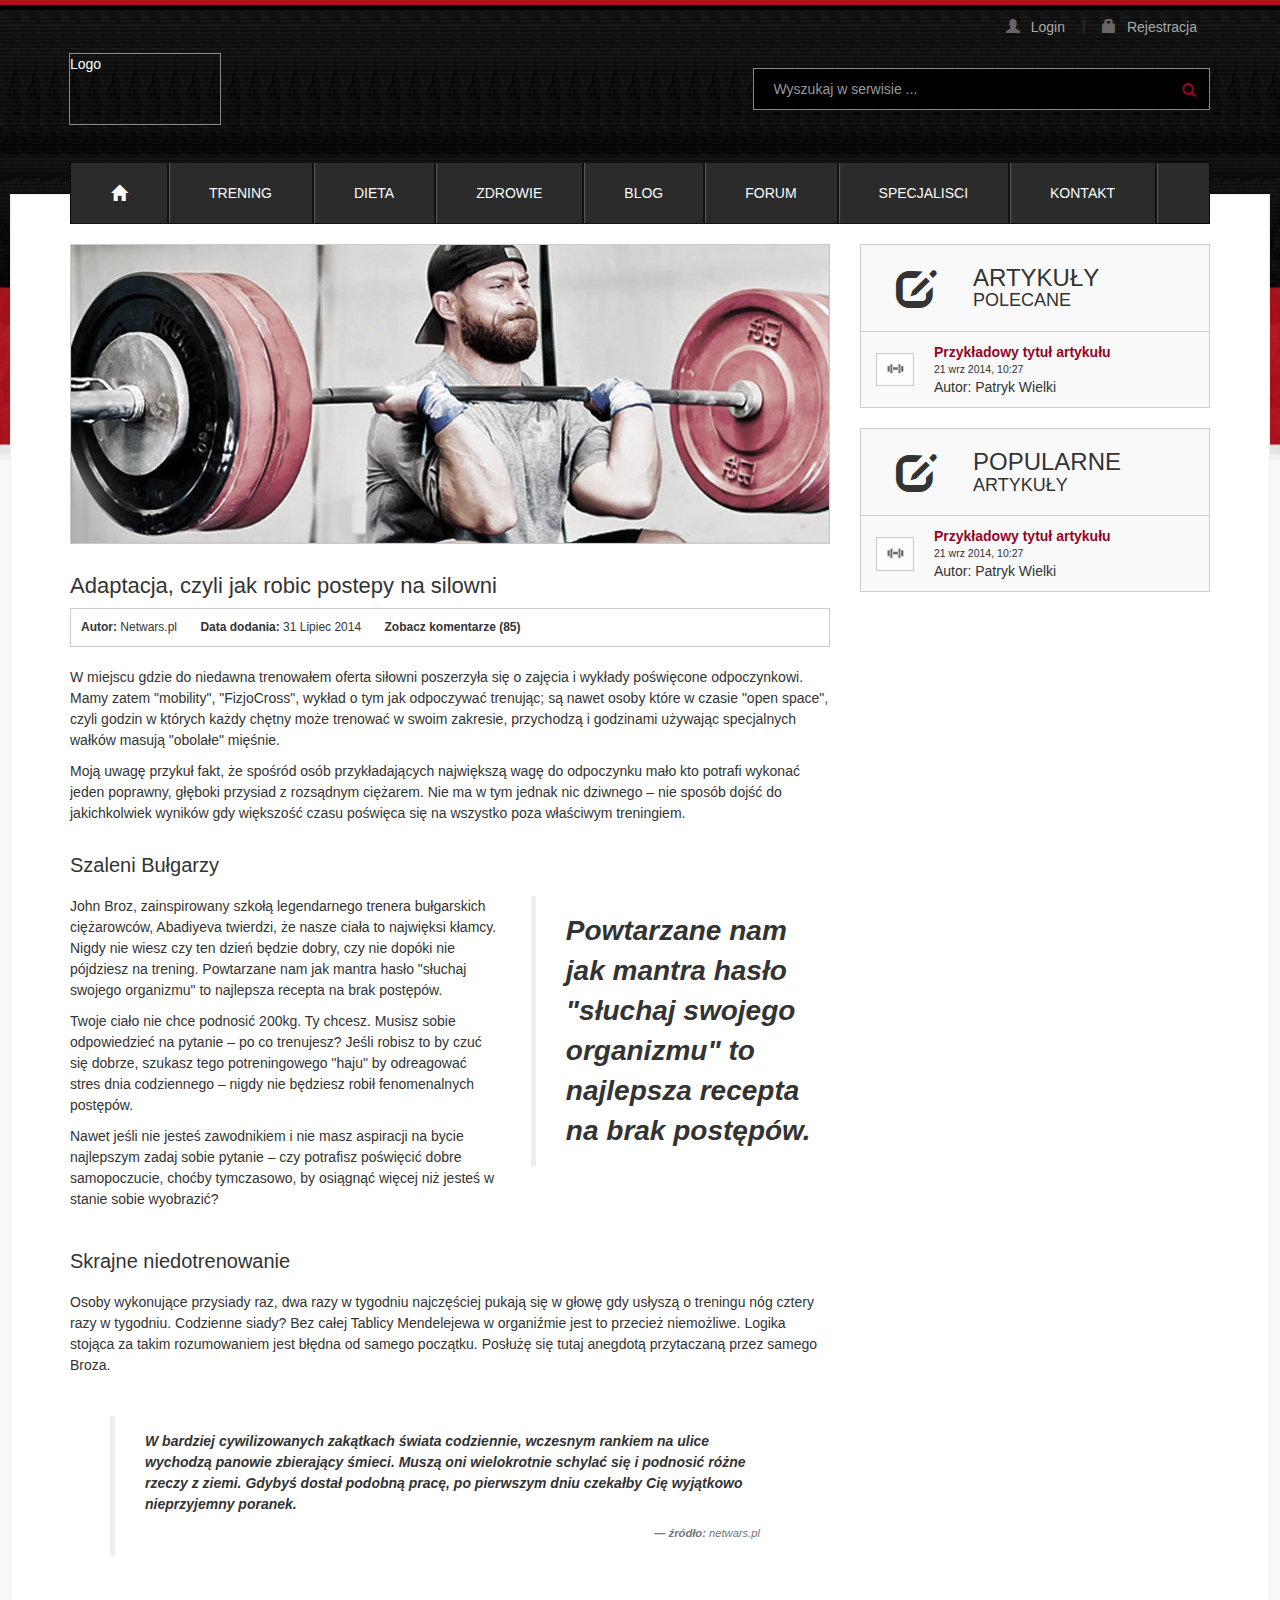
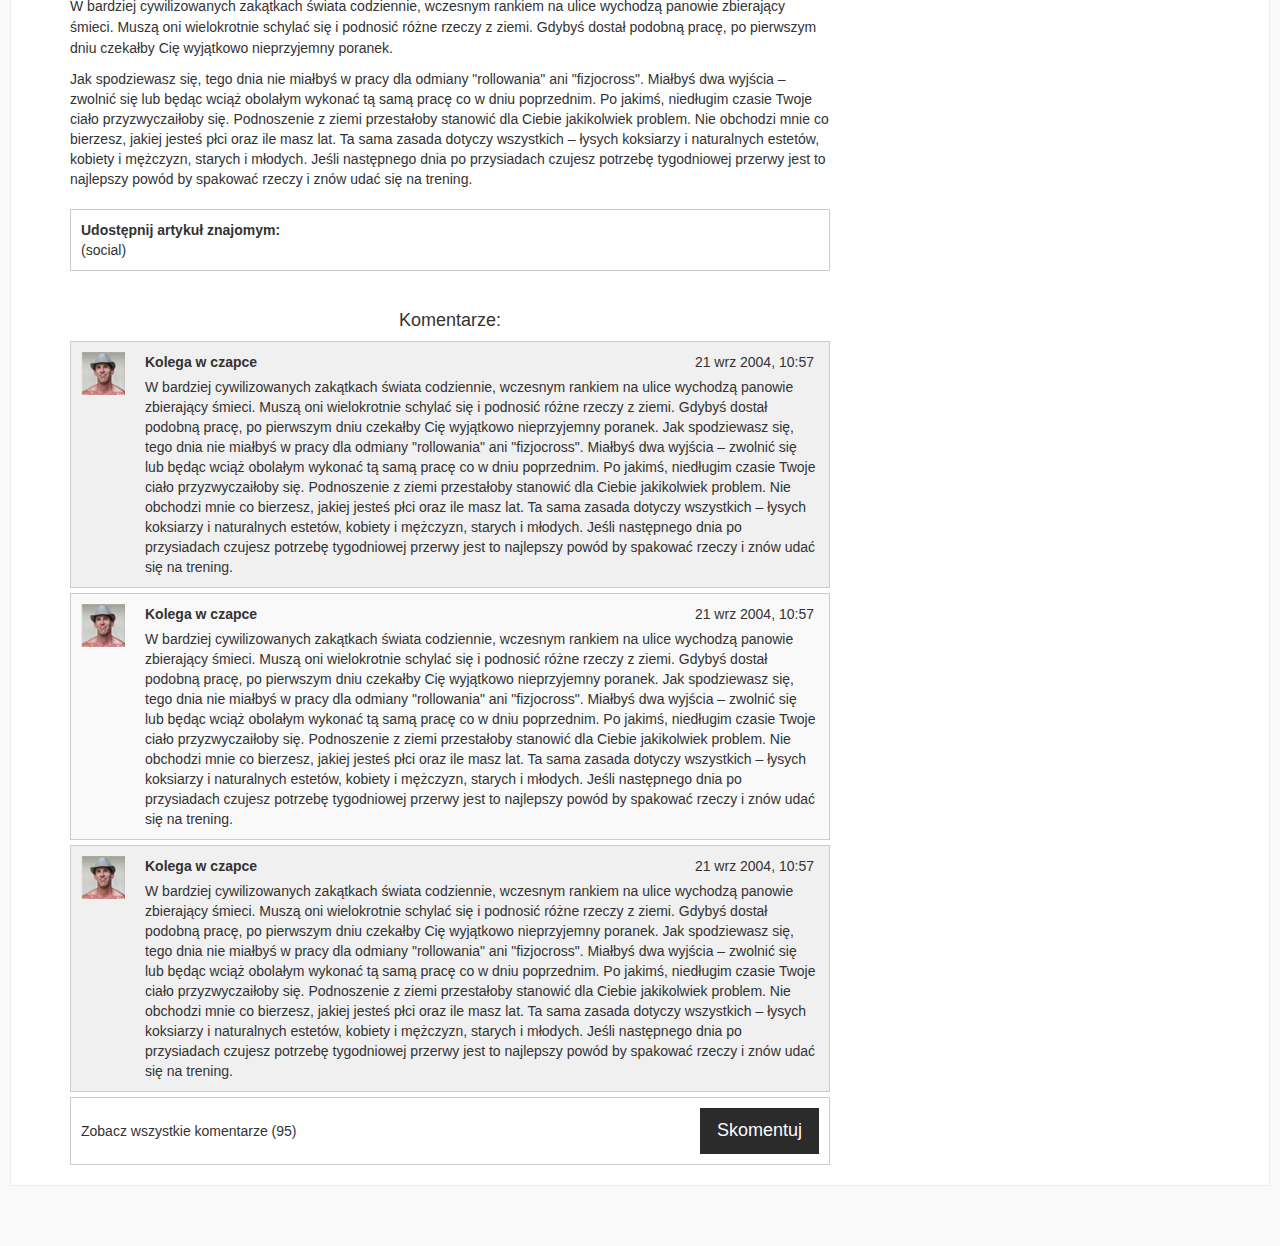
==== index.html @ 33287e66 "oops" ====
<html>
<head>
  <meta http-equiv="Content-Type" content="text/html; charset=utf-8" />
  <link href="Content/css/koxteam.css" media="all" rel="stylesheet" type="text/css" />
  <script src="Scripts/jquery-2.1.3.js" type="text/javascript"></script>
  <script src="Scripts/bootstrap.js" type="text/javascript"></script>
</head>

<body id="kt-body" style="background-image: url('Content/images/bg.png');">
  
  <div class="container">
    <div class="row">
      <div id="kt-login-panel">
        <a href="#" class="btn">
          <span class="glyphicon glyphicon-user"></span> 
          Login
        </a> | 
        <a href="#" class="btn">
          <span class="glyphicon glyphicon-lock"></span> 
          Rejestracja
        </a>
      </div>
    </div>
    
    <div id="kt-logo-search" class="row">
      <div id="kt-col-logo">
        <div style="width: 150px; height: 70px; outline: 1px solid #888; color: white">
          Logo
        </div>
      </div><!-- 
      --><div id="kt-col-search-bar">
        <form class="form-horizontal" >
          <div class="form-group">
            <div class="input-group">
              <input type="text" class="form-control" placeholder="Wyszukaj w serwisie ...">
              <span class="input-group-btn">
                <button class="btn" type="button">
                  <span class="glyphicon glyphicon-search">
                </button>
              </span>
            </div>
          </div>
        </form>
      </div>
    </div>
  </div>
  
  <div id="kt-white-sheet">
    <div class="container">
      <nav id="kt-navbar" class="navbar navbar-inverse">
        <!-- Brand and toggle get grouped for better mobile display -->
        <!-- <div class="navbar-header">
          <button type="button" class="navbar-toggle collapsed" data-toggle="collapse" data-target="#bs-example-navbar-collapse-1">
            <span class="sr-only">Toggle navigation</span>
            <span class="icon-bar"></span>
            <span class="icon-bar"></span>
            <span class="icon-bar"></span>
          </button>
        </div> -->
        
        <!-- Collect the nav links, forms, and other content for toggling -->
        <div class="collapse navbar-collapse">
          <ul class="nav navbar-nav">
            <li><a href="#"><span class="glyphicon glyphicon-home"></span></a></li>
            <li><a href="#">TRENING<span class="sr-only">(current)</span></a></li>
            <li><a href="#">DIETA</a></li>
            <li><a href="#">ZDROWIE</a></li>
            <li><a href="#">BLOG</a></li>
            <li><a href="#">FORUM</a></li>
            <li><a href="#">SPECJALISCI</a></li>
            <li><a href="#">KONTAKT</a></li>
          </ul>
        </div><!-- /.navbar-collapse -->
      </nav>
      
      <div id="kt-left-panel">
        <div class="row">
          <div class="kt-article">
            <img src="Content/images/kolo-ze-sztanga.png" class="kt-article-big-image">
            
            <h1>Adaptacja, czyli jak robic postepy na silowni</h1>
            <div class="kt-box">
              <ul class="kt-article-info">
                <li><b>Autor:</b> Netwars.pl</li>
                <li><b>Data dodania:</b> 31 Lipiec 2014</li>
                <li><b>Zobacz komentarze (85)</b></li>
              </ul>
            </div>
            <p>
              W miejscu gdzie do niedawna trenowałem oferta siłowni poszerzyła się o zajęcia i wykłady poświęcone odpoczynkowi. Mamy zatem "mobility", "FizjoCross", wykład o tym jak odpoczywać trenując; są nawet osoby które w czasie "open space", czyli godzin w których każdy chętny może trenować w swoim zakresie, przychodzą i godzinami używając specjalnych wałków masują "obolałe" mięśnie.
            </p>
            <p>
              Moją uwagę przykuł fakt, że spośród osób przykładających największą wagę do odpoczynku mało kto potrafi wykonać jeden poprawny, głęboki przysiad z rozsądnym ciężarem. Nie ma w tym jednak nic dziwnego – nie sposób dojść do jakichkolwiek wyników gdy większość czasu poświęca się na wszystko poza właściwym treningiem. 
            </p>
            
            <h2>Szaleni Bułgarzy</h2>
            <div class="row">
              <div class="col-md-7">
              <p>
                John Broz, zainspirowany szkołą legendarnego trenera bułgarskich ciężarowców, Abadiyeva twierdzi, że nasze ciała to najwięksi kłamcy. Nigdy nie wiesz czy ten dzień będzie dobry, czy nie dopóki nie pójdziesz na trening. Powtarzane nam jak mantra hasło "słuchaj swojego organizmu" to najlepsza recepta na brak postępów. 
              </p>
              <p>
                Twoje ciało nie chce podnosić 200kg. Ty chcesz. Musisz sobie odpowiedzieć na pytanie – po co trenujesz? Jeśli robisz to by czuć się dobrze, szukasz tego potreningowego "haju" by odreagować stres dnia codziennego – nigdy nie będziesz robił fenomenalnych postępów.
              </p>
              <p>
                Nawet jeśli nie jesteś zawodnikiem i nie masz aspiracji na bycie najlepszym zadaj sobie pytanie – czy potrafisz poświęcić dobre samopoczucie, choćby tymczasowo, by osiągnąć więcej niż jesteś w stanie sobie wyobrazić?
              </p>
              </div>
              <div class="kt-col-blockquote col-md-5">
                <blockquote class="blockquote">
                  Powtarzane nam jak mantra hasło "słuchaj swojego organizmu" to najlepsza recepta na brak postępów. 
                </blockquote>
              </div>
            </div>
            
            <h2>Skrajne niedotrenowanie</h2>
            <p>
              Osoby wykonujące przysiady raz, dwa razy w tygodniu najczęściej pukają się w głowę gdy usłyszą o treningu nóg cztery razy w tygodniu. Codzienne siady? Bez całej Tablicy Mendelejewa w organiźmie jest to przecież niemożliwe. Logika stojąca za takim rozumowaniem jest błędna od samego początku. Posłużę się tutaj anegdotą przytaczaną przez samego Broza.
            </p>
            <blockquote class="blockquote">
              <p>W bardziej cywilizowanych zakątkach świata codziennie, wczesnym rankiem na ulice wychodzą panowie zbierający śmieci. Muszą oni wielokrotnie schylać się i podnosić różne rzeczy z ziemi. Gdybyś dostał podobną pracę, po pierwszym dniu czekałby Cię wyjątkowo nieprzyjemny poranek.</p>
              <footer>źródło: <cite title="netwars.pl">netwars.pl</cite></footer>
            </blockquote>
            <p>
              W bardziej cywilizowanych zakątkach świata codziennie, wczesnym rankiem na ulice wychodzą panowie zbierający śmieci. Muszą oni wielokrotnie schylać się i podnosić różne rzeczy z ziemi. Gdybyś dostał podobną pracę, po pierwszym dniu czekałby Cię wyjątkowo nieprzyjemny poranek.
            </p>
              Jak spodziewasz się, tego dnia nie miałbyś w pracy dla odmiany "rollowania" ani "fizjocross". Miałbyś dwa wyjścia – zwolnić się lub będąc wciąż obolałym wykonać tą samą pracę co w dniu poprzednim. Po jakimś, niedługim czasie Twoje ciało przyzwyczaiłoby się. Podnoszenie z ziemi przestałoby stanowić dla Ciebie jakikolwiek problem. Nie obchodzi mnie co bierzesz, jakiej jesteś płci oraz ile masz lat. Ta sama zasada dotyczy wszystkich – łysych koksiarzy i naturalnych estetów, kobiety i mężczyzn, starych i młodych. Jeśli następnego dnia po przysiadach czujesz potrzebę tygodniowej przerwy jest to najlepszy powód by spakować rzeczy i znów udać się na trening. 
            </p>
            
            <div class="kt-social">
              <b>Udostępnij artykuł znajomym:</b><br>
              (social)
            </div>
            
            <h4 class="kt-comments-header">Komentarze:</h4>
            <div class="kt-comment-odd">
              <div class="row">
                <div class="kt-comment-col-avatar">
                  <img src="Content/images/kolo-w-czapce.png">
                </div>
                <div class="kt-comment-col-right">
                  <div class="kt-comment-data">
                    <div class="kt-comment-nick">
                      <b>Kolega w czapce</b>
                    </div><!--
                    --><div class="kt-comment-time">
                      21 wrz 2004, 10:57
                    </div>
                  </div>
                  W bardziej cywilizowanych zakątkach świata codziennie, wczesnym rankiem na ulice wychodzą panowie zbierający śmieci. Muszą oni wielokrotnie schylać się i podnosić różne rzeczy z ziemi. Gdybyś dostał podobną pracę, po pierwszym dniu czekałby Cię wyjątkowo nieprzyjemny poranek. 
                  Jak spodziewasz się, tego dnia nie miałbyś w pracy dla odmiany "rollowania" ani "fizjocross". Miałbyś dwa wyjścia – zwolnić się lub będąc wciąż obolałym wykonać tą samą pracę co w dniu poprzednim. Po jakimś, niedługim czasie Twoje ciało przyzwyczaiłoby się. Podnoszenie z ziemi przestałoby stanowić dla Ciebie jakikolwiek problem. Nie obchodzi mnie co bierzesz, jakiej jesteś płci oraz ile masz lat. Ta sama zasada dotyczy wszystkich – łysych koksiarzy i naturalnych estetów, kobiety i mężczyzn, starych i młodych. Jeśli następnego dnia po przysiadach czujesz potrzebę tygodniowej przerwy jest to najlepszy powód by spakować rzeczy i znów udać się na trening.
                </div>
              </div>
            </div>
            
            <div class="kt-comment-even">
              <div class="row">
                <div class="kt-comment-col-avatar">
                  <img src="Content/images/kolo-w-czapce.png">
                </div>
                <div class="kt-comment-col-right">
                  <div class="kt-comment-data">
                    <div class="kt-comment-nick">
                      <b>Kolega w czapce</b>
                    </div><!--
                    --><div class="kt-comment-time">
                      21 wrz 2004, 10:57
                    </div>
                  </div>
                  W bardziej cywilizowanych zakątkach świata codziennie, wczesnym rankiem na ulice wychodzą panowie zbierający śmieci. Muszą oni wielokrotnie schylać się i podnosić różne rzeczy z ziemi. Gdybyś dostał podobną pracę, po pierwszym dniu czekałby Cię wyjątkowo nieprzyjemny poranek. 
                  Jak spodziewasz się, tego dnia nie miałbyś w pracy dla odmiany "rollowania" ani "fizjocross". Miałbyś dwa wyjścia – zwolnić się lub będąc wciąż obolałym wykonać tą samą pracę co w dniu poprzednim. Po jakimś, niedługim czasie Twoje ciało przyzwyczaiłoby się. Podnoszenie z ziemi przestałoby stanowić dla Ciebie jakikolwiek problem. Nie obchodzi mnie co bierzesz, jakiej jesteś płci oraz ile masz lat. Ta sama zasada dotyczy wszystkich – łysych koksiarzy i naturalnych estetów, kobiety i mężczyzn, starych i młodych. Jeśli następnego dnia po przysiadach czujesz potrzebę tygodniowej przerwy jest to najlepszy powód by spakować rzeczy i znów udać się na trening.
                </div>
              </div>
            </div>
            
            <div class="kt-comment-odd">
              <div class="row">
                <div class="kt-comment-col-avatar">
                  <img src="Content/images/kolo-w-czapce.png">
                </div>
                <div class="kt-comment-col-right">
                  <div class="kt-comment-data">
                    <div class="kt-comment-nick">
                      <b>Kolega w czapce</b>
                    </div><!--
                    --><div class="kt-comment-time">
                      21 wrz 2004, 10:57
                    </div>
                  </div>
                  W bardziej cywilizowanych zakątkach świata codziennie, wczesnym rankiem na ulice wychodzą panowie zbierający śmieci. Muszą oni wielokrotnie schylać się i podnosić różne rzeczy z ziemi. Gdybyś dostał podobną pracę, po pierwszym dniu czekałby Cię wyjątkowo nieprzyjemny poranek. 
                  Jak spodziewasz się, tego dnia nie miałbyś w pracy dla odmiany "rollowania" ani "fizjocross". Miałbyś dwa wyjścia – zwolnić się lub będąc wciąż obolałym wykonać tą samą pracę co w dniu poprzednim. Po jakimś, niedługim czasie Twoje ciało przyzwyczaiłoby się. Podnoszenie z ziemi przestałoby stanowić dla Ciebie jakikolwiek problem. Nie obchodzi mnie co bierzesz, jakiej jesteś płci oraz ile masz lat. Ta sama zasada dotyczy wszystkich – łysych koksiarzy i naturalnych estetów, kobiety i mężczyzn, starych i młodych. Jeśli następnego dnia po przysiadach czujesz potrzebę tygodniowej przerwy jest to najlepszy powód by spakować rzeczy i znów udać się na trening.
                </div>
              </div>
            </div>
            
            <div class="kt-comments-nav">
              <div class="row">
                <div class="kt-comments-nav-link">
                  <a href="#">Zobacz wszystkie komentarze (95)</a>
                </div><!--
                --><div class="kt-comments-nav-buttons">
                  <a href="#" class="btn btn-lg kt-btn-black">Skomentuj</a>
                </div>
              </div>
            </div>
          </div>
        </div>
      </div>
      <div class="kt-rigth-panel">    
        <div class="kt-table">
          <div class="kt-table-row-header">
            <div class="kt-table-col-left">
              <span class="glyphicon glyphicon-edit"></span>
            </div><!-- 
            --><div class="kt-table-col-right">
              <h3>ARTYKUŁY</h3>
              <h4>POLECANE</h4>
            </div>
          </div>
          <div class="kt-table-row">
            <div class="kt-table-col-image">
              <img src="Content/images/hantelka.png">
            </div><!-- 
            --><div class="kt-table-col-article-info">
              <a href="#">Przykładowy tytuł artykułu</a><br>
              <span class="kt-table-article-timestamp">21 wrz 2014, 10:27</span><br>
              Autor: Patryk Wielki
            </div>
          </div>
        </div>
      
        <div class="kt-table">
          <div class="kt-table-row-header">
            <div class="kt-table-col-left">
              <span class="glyphicon glyphicon-edit"></span>
            </div><!-- 
            --><div class="kt-table-col-right">
            <h3>POPULARNE</h3>
            <h4>ARTYKUŁY</h4>
          </div>
        </div>
        <div class="kt-table-row">
          <div class="kt-table-col-image">
            <img src="Content/images/hantelka.png">
          </div><!-- 
          --><div class="kt-table-col-article-info">
            <a href="#">Przykładowy tytuł artykułu</a><br>
            <span class="kt-table-article-timestamp">21 wrz 2014, 10:27</span><br>
              Autor: Patryk Wielki
            </div>
          </div>
        </div>
      </div>
    </div>
  </div>
  
  <br><br><br>
  
</body>

</html>
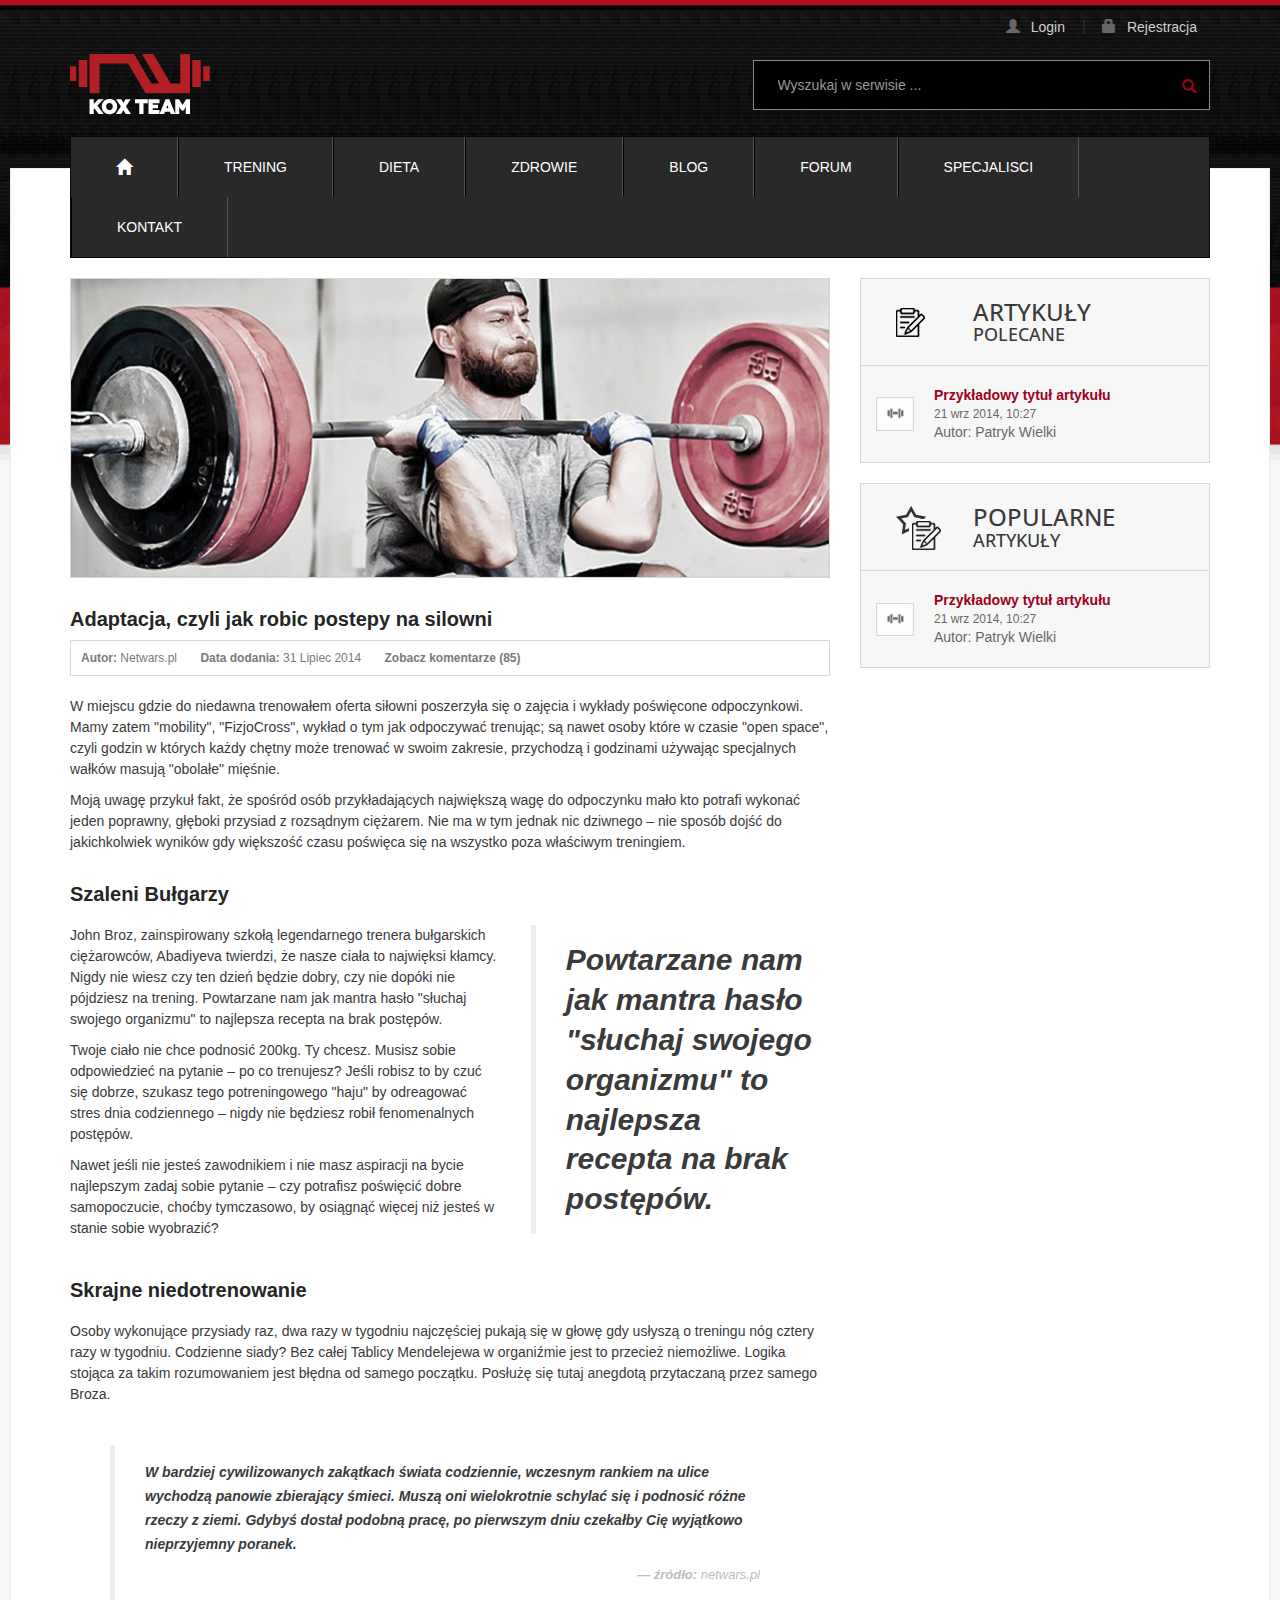
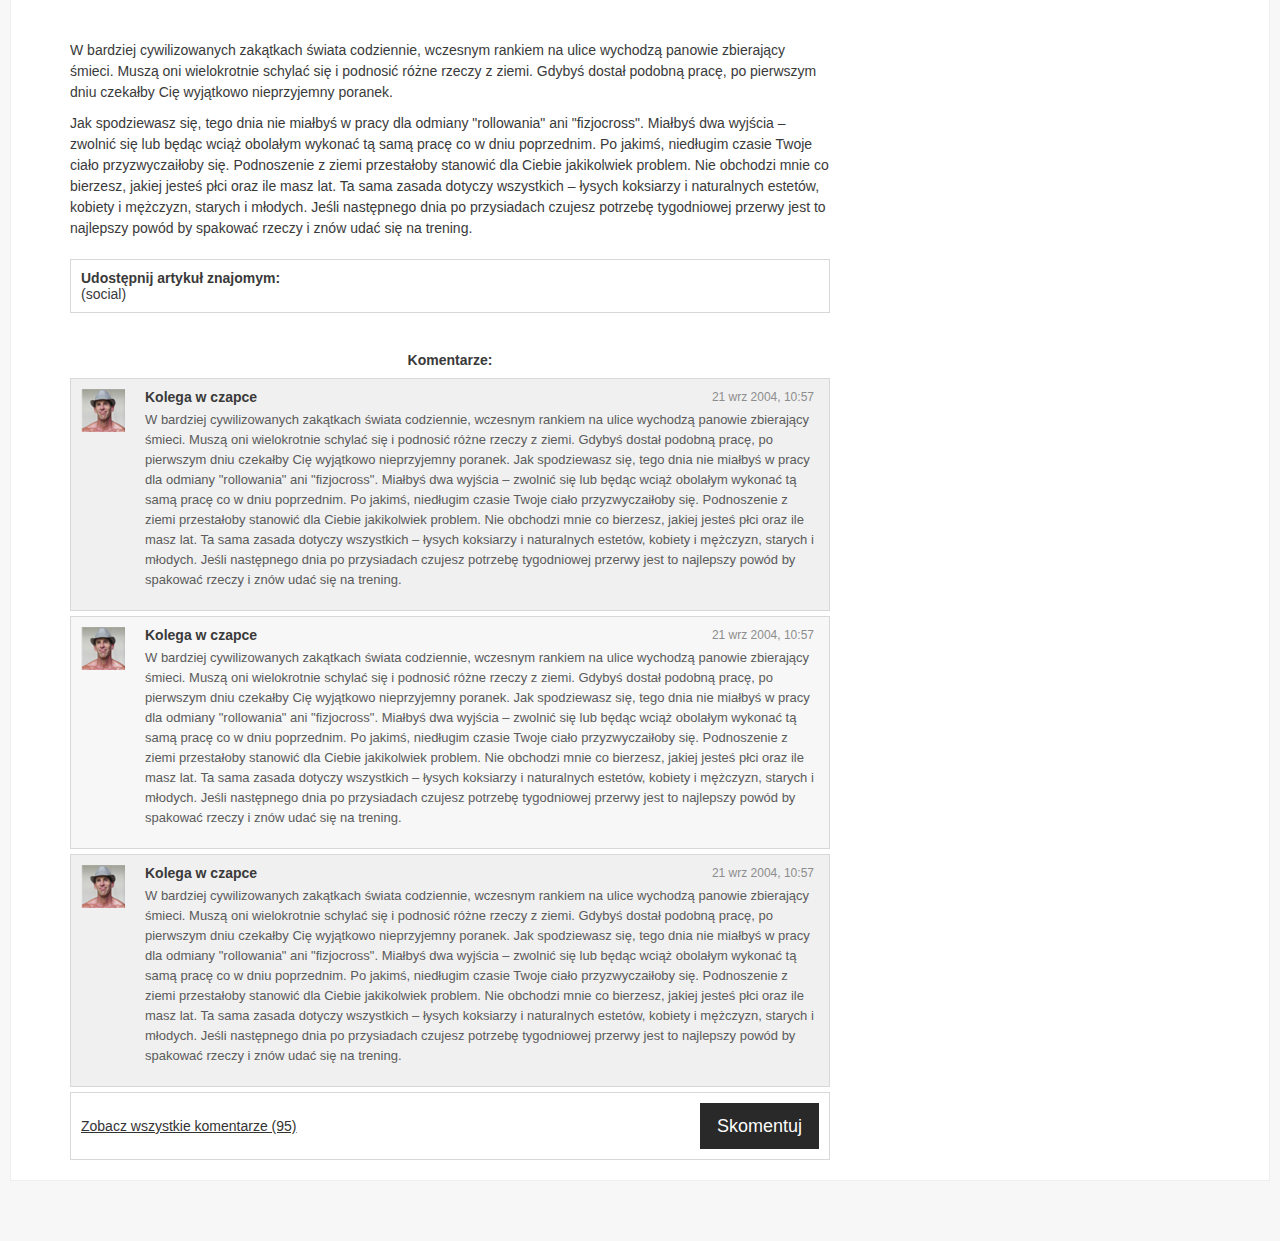
==== commit 1a13abcc: "fix colors, fonts, margins, add some images, add collapsable menu" ====
--- a/index.html
+++ b/index.html
@@ -2,6 +2,7 @@
 <head>
   <meta http-equiv="Content-Type" content="text/html; charset=utf-8" />
   <link href="Content/css/koxteam.css" media="all" rel="stylesheet" type="text/css" />
+  <link href='http://fonts.googleapis.com/css?family=Open+Sans+Condensed:700' rel='stylesheet' type='text/css'>
   <script src="Scripts/jquery-2.1.3.js" type="text/javascript"></script>
   <script src="Scripts/bootstrap.js" type="text/javascript"></script>
 </head>
@@ -24,9 +25,7 @@
     
     <div id="kt-logo-search" class="row">
       <div id="kt-col-logo">
-        <div style="width: 150px; height: 70px; outline: 1px solid #888; color: white">
-          Logo
-        </div>
+        <img src="Content/images/kt_main_logo.png">
       </div><!-- 
       --><div id="kt-col-search-bar">
         <form class="form-horizontal" >
@@ -41,6 +40,12 @@
             </div>
           </div>
         </form>
+      </div><!--
+      --><div id="kt-col-btn-collapse">
+        <button type="button" id="btn-collapse" class="navbar-toggle collapsed btn-lg" data-toggle="collapse" data-target="#collapse-menu">
+          <span class="sr-only">Toggle navigation</span>
+          <span class="glyphicon glyphicon-menu-down"></span>
+        </button>
       </div>
     </div>
   </div>
@@ -59,7 +64,7 @@
         </div> -->
         
         <!-- Collect the nav links, forms, and other content for toggling -->
-        <div class="collapse navbar-collapse">
+        <div id="collapse-menu" class="collapse navbar-collapse">
           <ul class="nav navbar-nav">
             <li><a href="#"><span class="glyphicon glyphicon-home"></span></a></li>
             <li><a href="#">TRENING<span class="sr-only">(current)</span></a></li>
@@ -124,6 +129,7 @@
             <p>
               W bardziej cywilizowanych zakątkach świata codziennie, wczesnym rankiem na ulice wychodzą panowie zbierający śmieci. Muszą oni wielokrotnie schylać się i podnosić różne rzeczy z ziemi. Gdybyś dostał podobną pracę, po pierwszym dniu czekałby Cię wyjątkowo nieprzyjemny poranek.
             </p>
+            <p>
               Jak spodziewasz się, tego dnia nie miałbyś w pracy dla odmiany "rollowania" ani "fizjocross". Miałbyś dwa wyjścia – zwolnić się lub będąc wciąż obolałym wykonać tą samą pracę co w dniu poprzednim. Po jakimś, niedługim czasie Twoje ciało przyzwyczaiłoby się. Podnoszenie z ziemi przestałoby stanowić dla Ciebie jakikolwiek problem. Nie obchodzi mnie co bierzesz, jakiej jesteś płci oraz ile masz lat. Ta sama zasada dotyczy wszystkich – łysych koksiarzy i naturalnych estetów, kobiety i mężczyzn, starych i młodych. Jeśli następnego dnia po przysiadach czujesz potrzebę tygodniowej przerwy jest to najlepszy powód by spakować rzeczy i znów udać się na trening. 
             </p>
             
@@ -147,8 +153,10 @@
                       21 wrz 2004, 10:57
                     </div>
                   </div>
-                  W bardziej cywilizowanych zakątkach świata codziennie, wczesnym rankiem na ulice wychodzą panowie zbierający śmieci. Muszą oni wielokrotnie schylać się i podnosić różne rzeczy z ziemi. Gdybyś dostał podobną pracę, po pierwszym dniu czekałby Cię wyjątkowo nieprzyjemny poranek. 
-                  Jak spodziewasz się, tego dnia nie miałbyś w pracy dla odmiany "rollowania" ani "fizjocross". Miałbyś dwa wyjścia – zwolnić się lub będąc wciąż obolałym wykonać tą samą pracę co w dniu poprzednim. Po jakimś, niedługim czasie Twoje ciało przyzwyczaiłoby się. Podnoszenie z ziemi przestałoby stanowić dla Ciebie jakikolwiek problem. Nie obchodzi mnie co bierzesz, jakiej jesteś płci oraz ile masz lat. Ta sama zasada dotyczy wszystkich – łysych koksiarzy i naturalnych estetów, kobiety i mężczyzn, starych i młodych. Jeśli następnego dnia po przysiadach czujesz potrzebę tygodniowej przerwy jest to najlepszy powód by spakować rzeczy i znów udać się na trening.
+                  <p>
+                    W bardziej cywilizowanych zakątkach świata codziennie, wczesnym rankiem na ulice wychodzą panowie zbierający śmieci. Muszą oni wielokrotnie schylać się i podnosić różne rzeczy z ziemi. Gdybyś dostał podobną pracę, po pierwszym dniu czekałby Cię wyjątkowo nieprzyjemny poranek. 
+                    Jak spodziewasz się, tego dnia nie miałbyś w pracy dla odmiany "rollowania" ani "fizjocross". Miałbyś dwa wyjścia – zwolnić się lub będąc wciąż obolałym wykonać tą samą pracę co w dniu poprzednim. Po jakimś, niedługim czasie Twoje ciało przyzwyczaiłoby się. Podnoszenie z ziemi przestałoby stanowić dla Ciebie jakikolwiek problem. Nie obchodzi mnie co bierzesz, jakiej jesteś płci oraz ile masz lat. Ta sama zasada dotyczy wszystkich – łysych koksiarzy i naturalnych estetów, kobiety i mężczyzn, starych i młodych. Jeśli następnego dnia po przysiadach czujesz potrzebę tygodniowej przerwy jest to najlepszy powód by spakować rzeczy i znów udać się na trening.
+                  </p>
                 </div>
               </div>
             </div>
@@ -167,8 +175,10 @@
                       21 wrz 2004, 10:57
                     </div>
                   </div>
-                  W bardziej cywilizowanych zakątkach świata codziennie, wczesnym rankiem na ulice wychodzą panowie zbierający śmieci. Muszą oni wielokrotnie schylać się i podnosić różne rzeczy z ziemi. Gdybyś dostał podobną pracę, po pierwszym dniu czekałby Cię wyjątkowo nieprzyjemny poranek. 
-                  Jak spodziewasz się, tego dnia nie miałbyś w pracy dla odmiany "rollowania" ani "fizjocross". Miałbyś dwa wyjścia – zwolnić się lub będąc wciąż obolałym wykonać tą samą pracę co w dniu poprzednim. Po jakimś, niedługim czasie Twoje ciało przyzwyczaiłoby się. Podnoszenie z ziemi przestałoby stanowić dla Ciebie jakikolwiek problem. Nie obchodzi mnie co bierzesz, jakiej jesteś płci oraz ile masz lat. Ta sama zasada dotyczy wszystkich – łysych koksiarzy i naturalnych estetów, kobiety i mężczyzn, starych i młodych. Jeśli następnego dnia po przysiadach czujesz potrzebę tygodniowej przerwy jest to najlepszy powód by spakować rzeczy i znów udać się na trening.
+                  <p>
+                    W bardziej cywilizowanych zakątkach świata codziennie, wczesnym rankiem na ulice wychodzą panowie zbierający śmieci. Muszą oni wielokrotnie schylać się i podnosić różne rzeczy z ziemi. Gdybyś dostał podobną pracę, po pierwszym dniu czekałby Cię wyjątkowo nieprzyjemny poranek. 
+                    Jak spodziewasz się, tego dnia nie miałbyś w pracy dla odmiany "rollowania" ani "fizjocross". Miałbyś dwa wyjścia – zwolnić się lub będąc wciąż obolałym wykonać tą samą pracę co w dniu poprzednim. Po jakimś, niedługim czasie Twoje ciało przyzwyczaiłoby się. Podnoszenie z ziemi przestałoby stanowić dla Ciebie jakikolwiek problem. Nie obchodzi mnie co bierzesz, jakiej jesteś płci oraz ile masz lat. Ta sama zasada dotyczy wszystkich – łysych koksiarzy i naturalnych estetów, kobiety i mężczyzn, starych i młodych. Jeśli następnego dnia po przysiadach czujesz potrzebę tygodniowej przerwy jest to najlepszy powód by spakować rzeczy i znów udać się na trening.
+                  </p>
                 </div>
               </div>
             </div>
@@ -187,8 +197,10 @@
                       21 wrz 2004, 10:57
                     </div>
                   </div>
-                  W bardziej cywilizowanych zakątkach świata codziennie, wczesnym rankiem na ulice wychodzą panowie zbierający śmieci. Muszą oni wielokrotnie schylać się i podnosić różne rzeczy z ziemi. Gdybyś dostał podobną pracę, po pierwszym dniu czekałby Cię wyjątkowo nieprzyjemny poranek. 
-                  Jak spodziewasz się, tego dnia nie miałbyś w pracy dla odmiany "rollowania" ani "fizjocross". Miałbyś dwa wyjścia – zwolnić się lub będąc wciąż obolałym wykonać tą samą pracę co w dniu poprzednim. Po jakimś, niedługim czasie Twoje ciało przyzwyczaiłoby się. Podnoszenie z ziemi przestałoby stanowić dla Ciebie jakikolwiek problem. Nie obchodzi mnie co bierzesz, jakiej jesteś płci oraz ile masz lat. Ta sama zasada dotyczy wszystkich – łysych koksiarzy i naturalnych estetów, kobiety i mężczyzn, starych i młodych. Jeśli następnego dnia po przysiadach czujesz potrzebę tygodniowej przerwy jest to najlepszy powód by spakować rzeczy i znów udać się na trening.
+                  <p>
+                    W bardziej cywilizowanych zakątkach świata codziennie, wczesnym rankiem na ulice wychodzą panowie zbierający śmieci. Muszą oni wielokrotnie schylać się i podnosić różne rzeczy z ziemi. Gdybyś dostał podobną pracę, po pierwszym dniu czekałby Cię wyjątkowo nieprzyjemny poranek. 
+                    Jak spodziewasz się, tego dnia nie miałbyś w pracy dla odmiany "rollowania" ani "fizjocross". Miałbyś dwa wyjścia – zwolnić się lub będąc wciąż obolałym wykonać tą samą pracę co w dniu poprzednim. Po jakimś, niedługim czasie Twoje ciało przyzwyczaiłoby się. Podnoszenie z ziemi przestałoby stanowić dla Ciebie jakikolwiek problem. Nie obchodzi mnie co bierzesz, jakiej jesteś płci oraz ile masz lat. Ta sama zasada dotyczy wszystkich – łysych koksiarzy i naturalnych estetów, kobiety i mężczyzn, starych i młodych. Jeśli następnego dnia po przysiadach czujesz potrzebę tygodniowej przerwy jest to najlepszy powód by spakować rzeczy i znów udać się na trening.
+                  </p>
                 </div>
               </div>
             </div>
@@ -210,7 +222,7 @@
         <div class="kt-table">
           <div class="kt-table-row-header">
             <div class="kt-table-col-left">
-              <span class="glyphicon glyphicon-edit"></span>
+              <img src="Content/images/kt_icon_polecane.png" alt="Artykuły Polecane" />
             </div><!-- 
             --><div class="kt-table-col-right">
               <h3>ARTYKUŁY</h3>
@@ -224,7 +236,7 @@
             --><div class="kt-table-col-article-info">
               <a href="#">Przykładowy tytuł artykułu</a><br>
               <span class="kt-table-article-timestamp">21 wrz 2014, 10:27</span><br>
-              Autor: Patryk Wielki
+              <span class="kt-table-article-author">Autor: Patryk Wielki</span>
             </div>
           </div>
         </div>
@@ -232,7 +244,7 @@
         <div class="kt-table">
           <div class="kt-table-row-header">
             <div class="kt-table-col-left">
-              <span class="glyphicon glyphicon-edit"></span>
+              <img src="Content/images/kt_icon_popularne.png" alt="Popularne Artykuły" />
             </div><!-- 
             --><div class="kt-table-col-right">
             <h3>POPULARNE</h3>
@@ -246,7 +258,7 @@
           --><div class="kt-table-col-article-info">
             <a href="#">Przykładowy tytuł artykułu</a><br>
             <span class="kt-table-article-timestamp">21 wrz 2014, 10:27</span><br>
-              Autor: Patryk Wielki
+            <span class="kt-table-article-author">Autor: Patryk Wielki</span>
             </div>
           </div>
         </div>
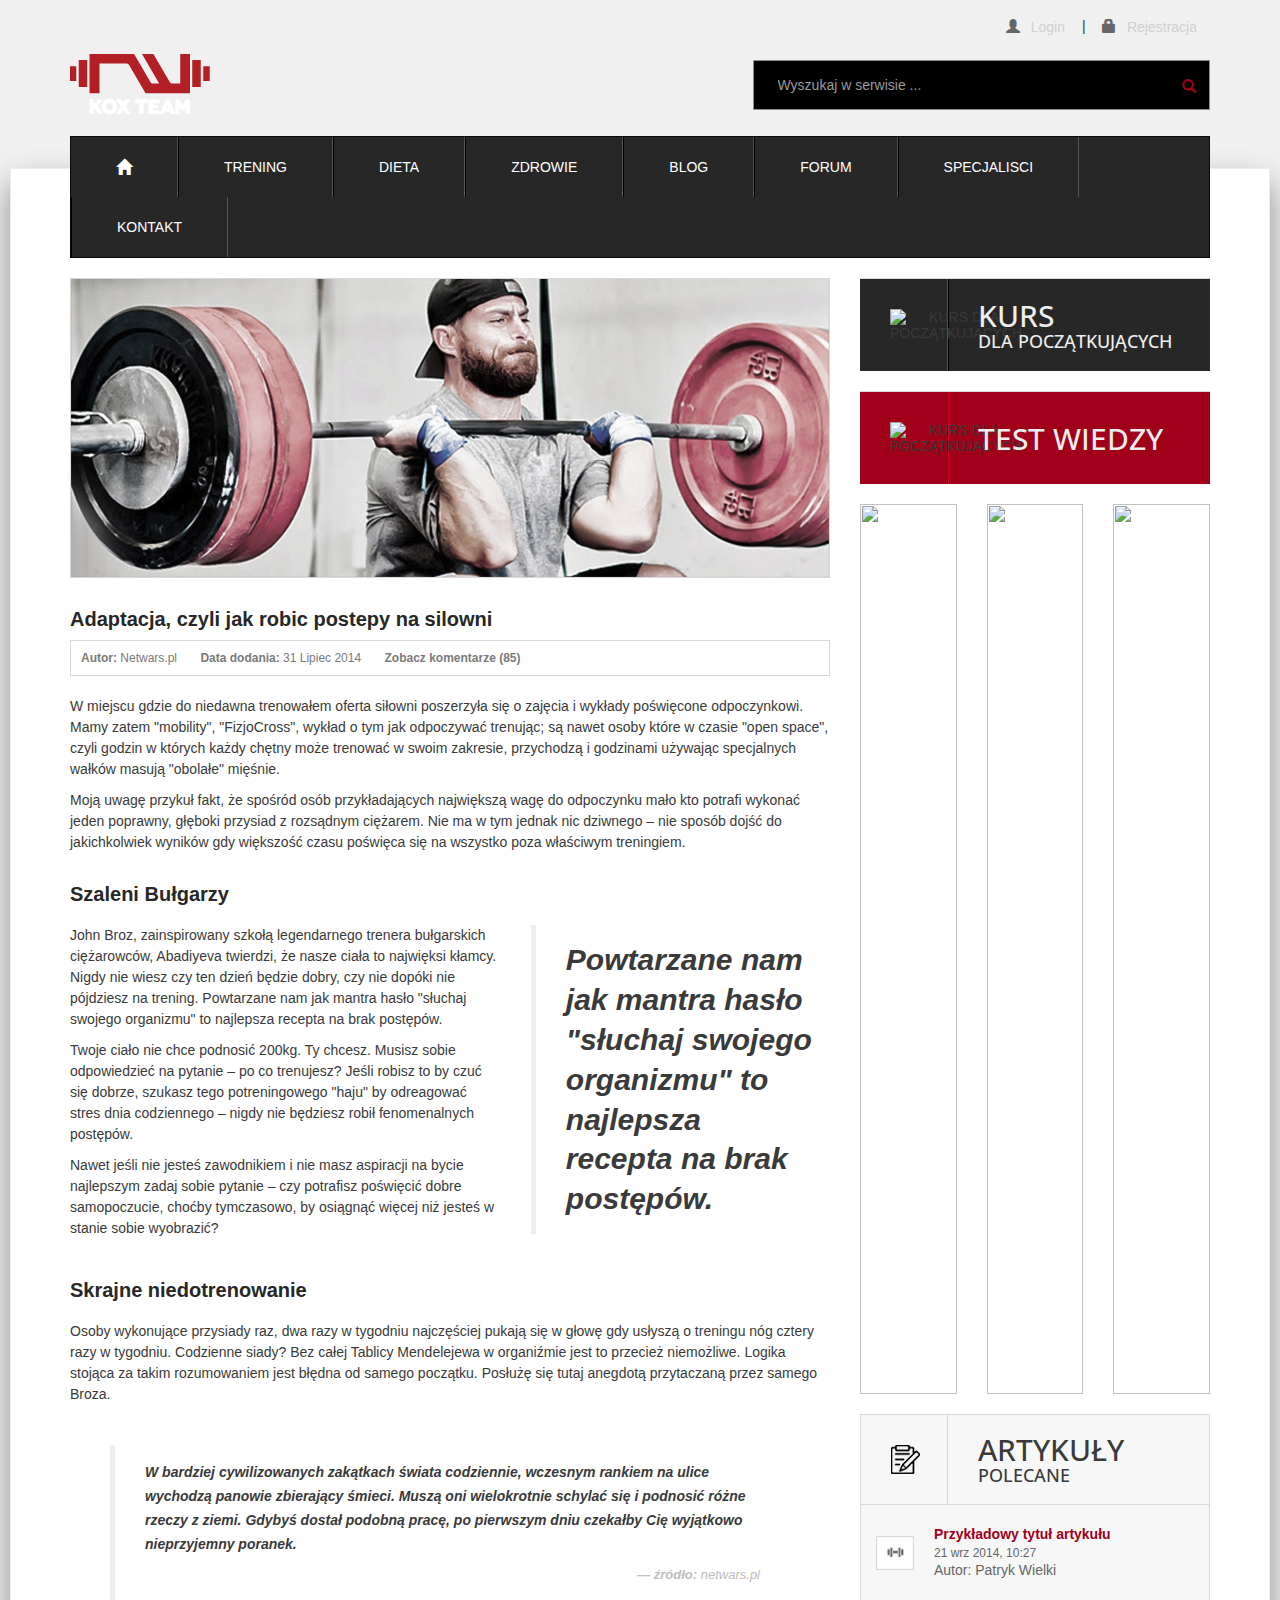
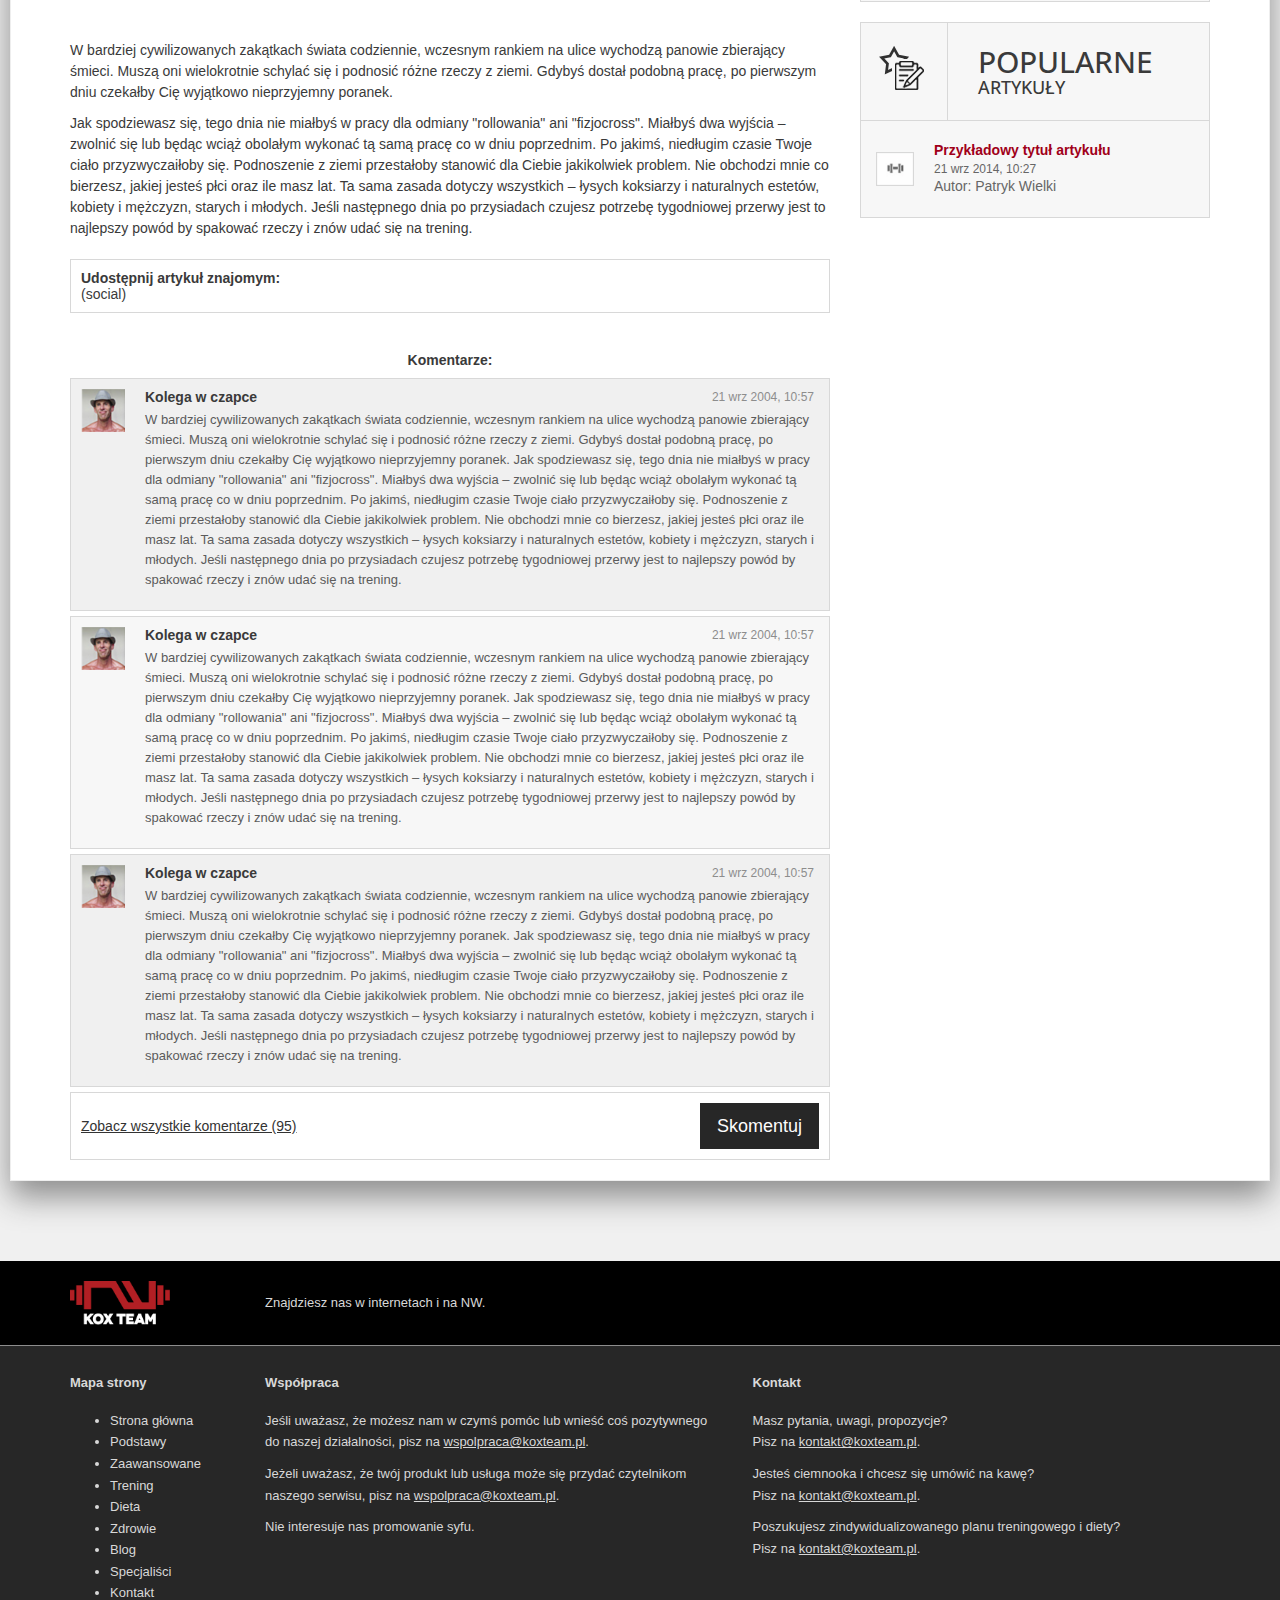
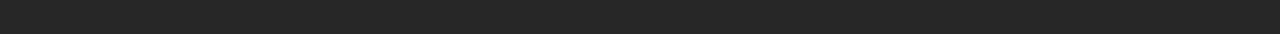
==== commit 283f3309: "html" ====
--- a/index.html
+++ b/index.html
@@ -7,7 +7,7 @@
   <script src="Scripts/bootstrap.js" type="text/javascript"></script>
 </head>
 
-<body id="kt-body" style="background-image: url('Content/images/bg.png');">
+<body id="kt-body">
   
   <div class="container">
     <div class="row">
@@ -41,8 +41,8 @@
           </div>
         </form>
       </div><!--
-      --><div id="kt-col-btn-collapse">
-        <button type="button" id="btn-collapse" class="navbar-toggle collapsed btn-lg" data-toggle="collapse" data-target="#collapse-menu">
+      --><div id="kt-col-navbar-toggle">
+        <button type="button" id="kt-navbar-toggle" class="navbar-toggle collapsed btn-lg" data-toggle="collapse" data-target="#collapse-menu">
           <span class="sr-only">Toggle navigation</span>
           <span class="glyphicon glyphicon-menu-down"></span>
         </button>
@@ -218,14 +218,48 @@
           </div>
         </div>
       </div>
-      <div class="kt-rigth-panel">    
+      <div class="kt-rigth-panel">  
+        
+        <!-- KURS DLA POCZĄTKUJĄCYCH -->
+        <div class="kt-table kt-table-black">
+          <div class="kt-table-row-header">
+            <div class="kt-table-col-left">
+              <img src="Content/images/kt_icon_kurs.png" alt="KURS DLA POCZĄTKUJĄCYCH"/>
+            </div><!-- 
+            --><div class="kt-table-col-right">
+              <h2>KURS</h2>
+              <h4>DLA POCZĄTKUJĄCYCH</h4>
+            </div>
+          </div>
+        </div>
+        
+        <!-- TEST WIEDZY -->
+        <div class="kt-table kt-table-maroon">
+          <div class="kt-table-row-header">
+            <div class="kt-table-col-left">
+              <img src="Content/images/kt_icon_test.png" alt="KURS DLA POCZĄTKUJĄCYCH"/>
+            </div><!-- 
+            --><div class="kt-table-col-right">
+              <h2>TEST WIEDZY</h2>
+            </div>
+          </div>
+        </div>
+        
+        <!-- FB/YT/TWITTER -->
+        <div id="kt-social-buttons" class="row">
+          <div><img src="Content/images/kt_social_fb.png"></div>
+          <div><img src="Content/images/kt_social_yt.png"></div>
+          <div><img src="Content/images/kt_social_tw.png"></div>
+        </div>
+        
+        <!-- ARTYKUŁY POLECANE -->
         <div class="kt-table">
           <div class="kt-table-row-header">
             <div class="kt-table-col-left">
-              <img src="Content/images/kt_icon_polecane.png" alt="Artykuły Polecane" />
+              <img src="Content/images/kt_icon_polecane.png" alt="ARTYKUŁY POLECANE"/>
             </div><!-- 
             --><div class="kt-table-col-right">
-              <h3>ARTYKUŁY</h3>
+              <h2>ARTYKUŁY</h2>
               <h4>POLECANE</h4>
             </div>
           </div>
@@ -241,13 +275,14 @@
           </div>
         </div>
       
+        <!-- POPULARNE ARTYKUŁY -->
         <div class="kt-table">
           <div class="kt-table-row-header">
             <div class="kt-table-col-left">
-              <img src="Content/images/kt_icon_popularne.png" alt="Popularne Artykuły" />
+              <img src="Content/images/kt_icon_popularne.png" alt="POPULARNE ARTYKUŁY" class="kt-hc-icon-popularne"/>
             </div><!-- 
             --><div class="kt-table-col-right">
-            <h3>POPULARNE</h3>
+            <h2>POPULARNE</h2>
             <h4>ARTYKUŁY</h4>
           </div>
         </div>
@@ -266,7 +301,70 @@
     </div>
   </div>
   
-  <br><br><br>
+  <div id="kt-footer">
+    <div id="kt-footer-top">
+      <div class="container">
+        <div class="row">
+          <div id="kt-footer-logo">
+            <img src="Content/images/kt_main_logo.png" style="width: 100px;">
+          </div><!--
+          --><div id="kt-footer-more">
+            Znajdziesz nas w internetach i na NW.
+          </div>
+        </div>
+      </div>
+    </div>
+    <div id="kt-footer-bottom">
+      <div class="container">
+        <div class="row">
+          <div class="kt-footer-bottom-map">
+            <h6>Mapa strony</h6>
+            <ul>
+              <li>Strona główna</li>
+              <li>Podstawy</li>
+              <li>Zaawansowane</li>
+              <li>Trening</li>
+              <li>Dieta</li>
+              <li>Zdrowie</li>
+              <li>Blog</li>
+              <li>Specjaliści</li>
+              <li>Kontakt</li>
+            </ul>
+          </div>
+          <div class="kt-footer-bottom-coop">
+            <h6>Współpraca</h6>
+            <p>
+              Jeśli uważasz, że możesz nam w czymś pomóc lub wnieść coś pozytywnego
+              do naszej działalności, pisz na 
+              <a href="mailto:wspolpraca@koxteam.pl">wspolpraca@koxteam.pl</a>.
+            </p>
+            <p>
+              Jeżeli uważasz, że twój produkt lub usługa może się przydać czytelnikom
+              naszego serwisu, pisz na <a href="mailto:wspolpraca@koxteam.pl">wspolpraca@koxteam.pl</a>.
+            </p>
+            <p>
+              Nie interesuje nas promowanie syfu.
+            </p>
+          </div>
+          <div class="kt-footer-bottom-contact">
+            <h6>Kontakt</h6>
+            <p>
+              Masz pytania, uwagi, propozycje?<br>
+              Pisz na <a href="mailto:kontakt@koxteam.pl">kontakt@koxteam.pl</a>.
+            </p>
+            <p>
+              Jesteś ciemnooka i chcesz się umówić na kawę?<br>
+              Pisz na <a href="mailto:kontakt@koxteam.pl">kontakt@koxteam.pl</a>.
+            </p>
+            <p>
+              Poszukujesz zindywidualizowanego planu treningowego i diety?<br>
+              Pisz na <a href="mailto:kontakt@koxteam.pl">kontakt@koxteam.pl</a>.
+            </p>
+          </div>
+        </div>
+      </div>
+    </div>
+  </div>
   
 </body>
 
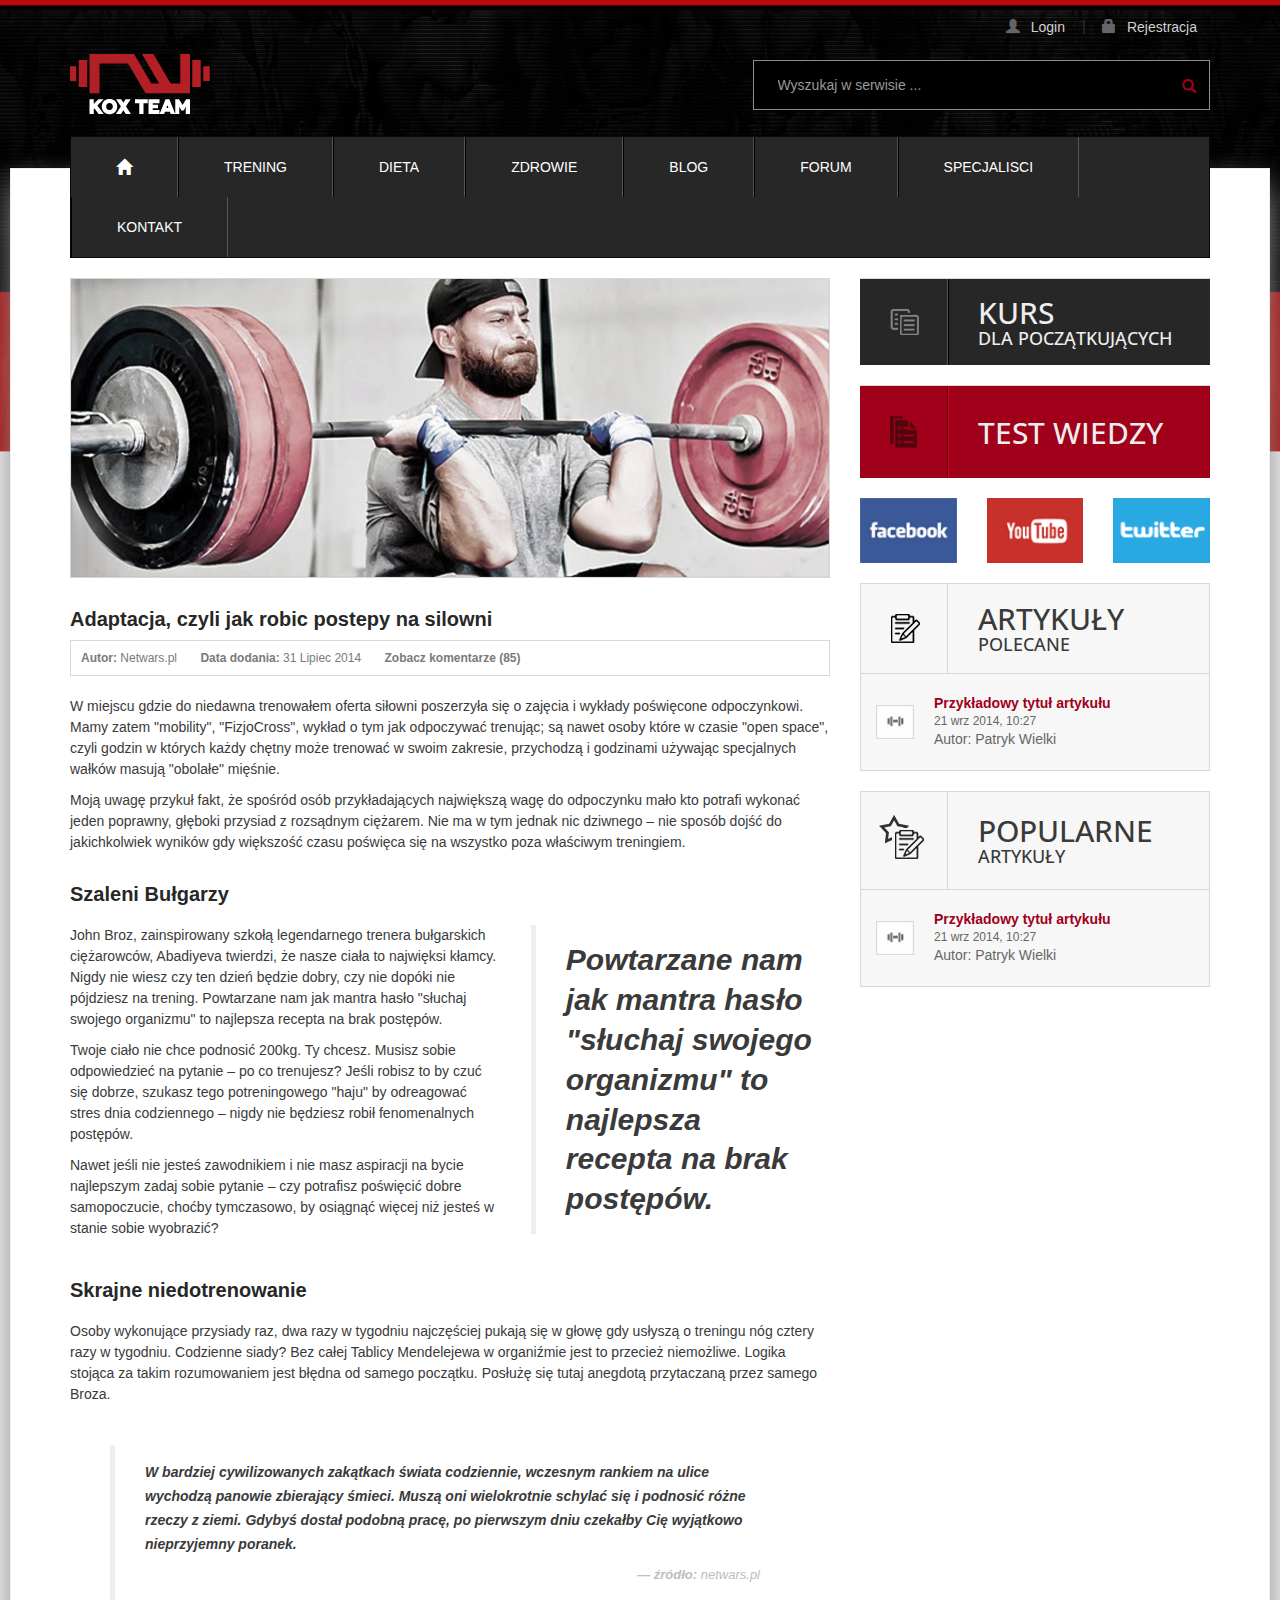
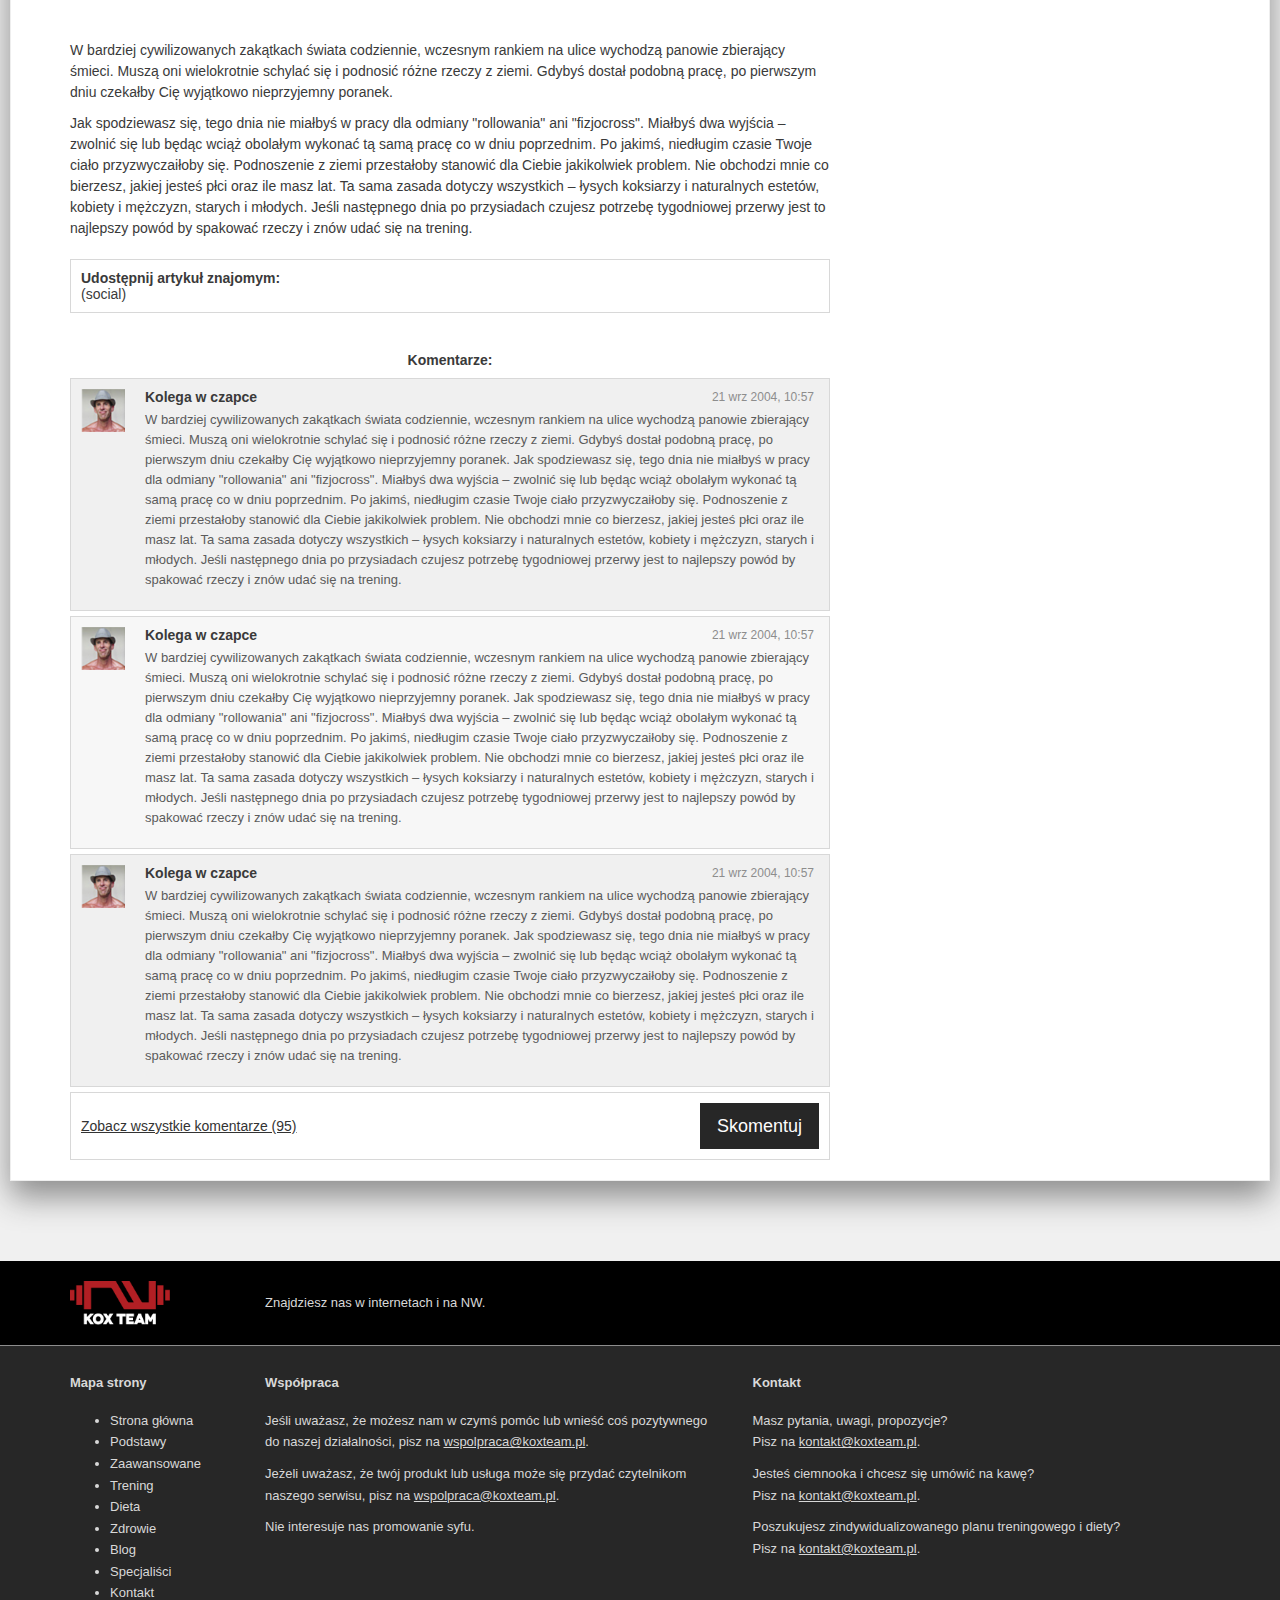
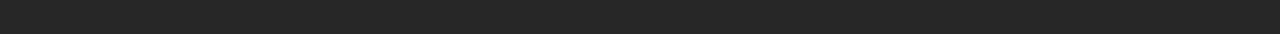
==== commit 56764815: "ids instead of classes since these are not reusable" ====
--- a/index.html
+++ b/index.html
@@ -317,7 +317,7 @@
     <div id="kt-footer-bottom">
       <div class="container">
         <div class="row">
-          <div class="kt-footer-bottom-map">
+          <div id="kt-footer-bottom-map">
             <h6>Mapa strony</h6>
             <ul>
               <li>Strona główna</li>
@@ -331,7 +331,7 @@
               <li>Kontakt</li>
             </ul>
           </div>
-          <div class="kt-footer-bottom-coop">
+          <div id="kt-footer-bottom-coop">
             <h6>Współpraca</h6>
             <p>
               Jeśli uważasz, że możesz nam w czymś pomóc lub wnieść coś pozytywnego
@@ -346,7 +346,7 @@
               Nie interesuje nas promowanie syfu.
             </p>
           </div>
-          <div class="kt-footer-bottom-contact">
+          <div id="kt-footer-bottom-contact">
             <h6>Kontakt</h6>
             <p>
               Masz pytania, uwagi, propozycje?<br>
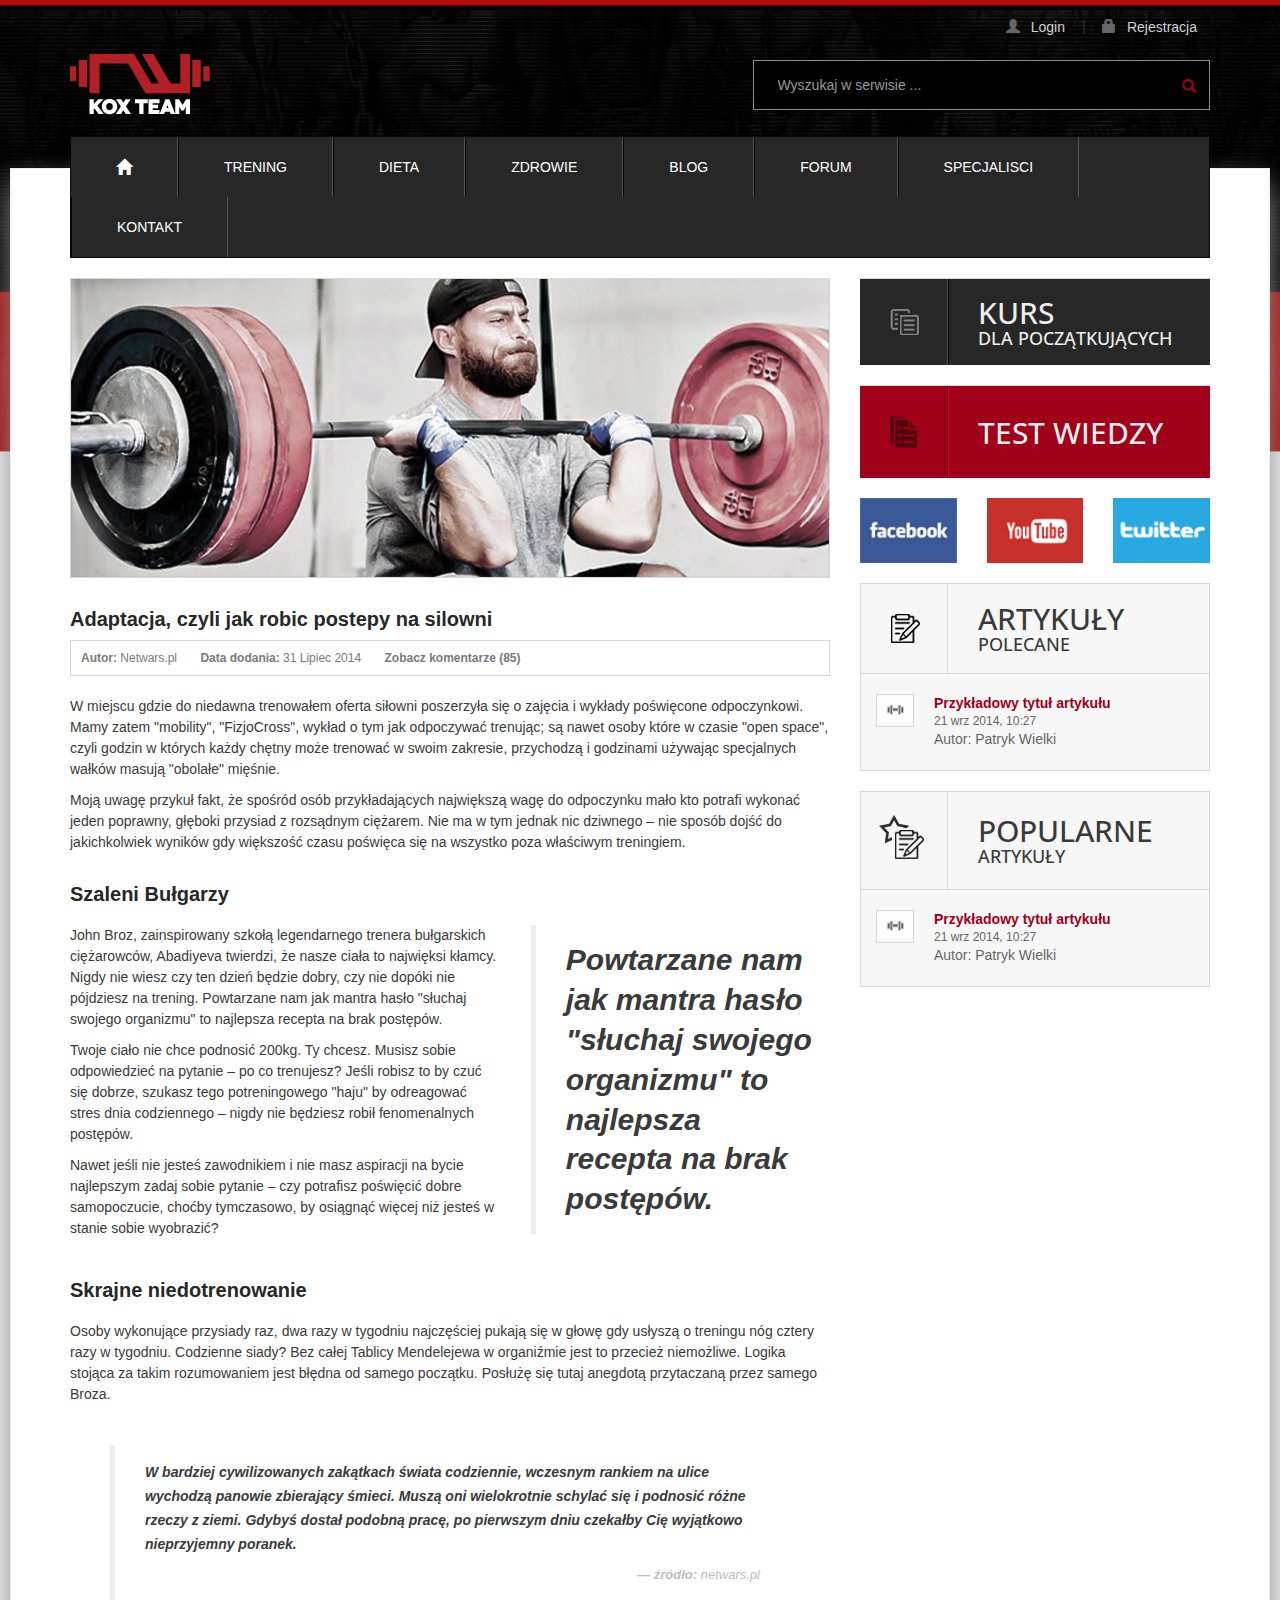
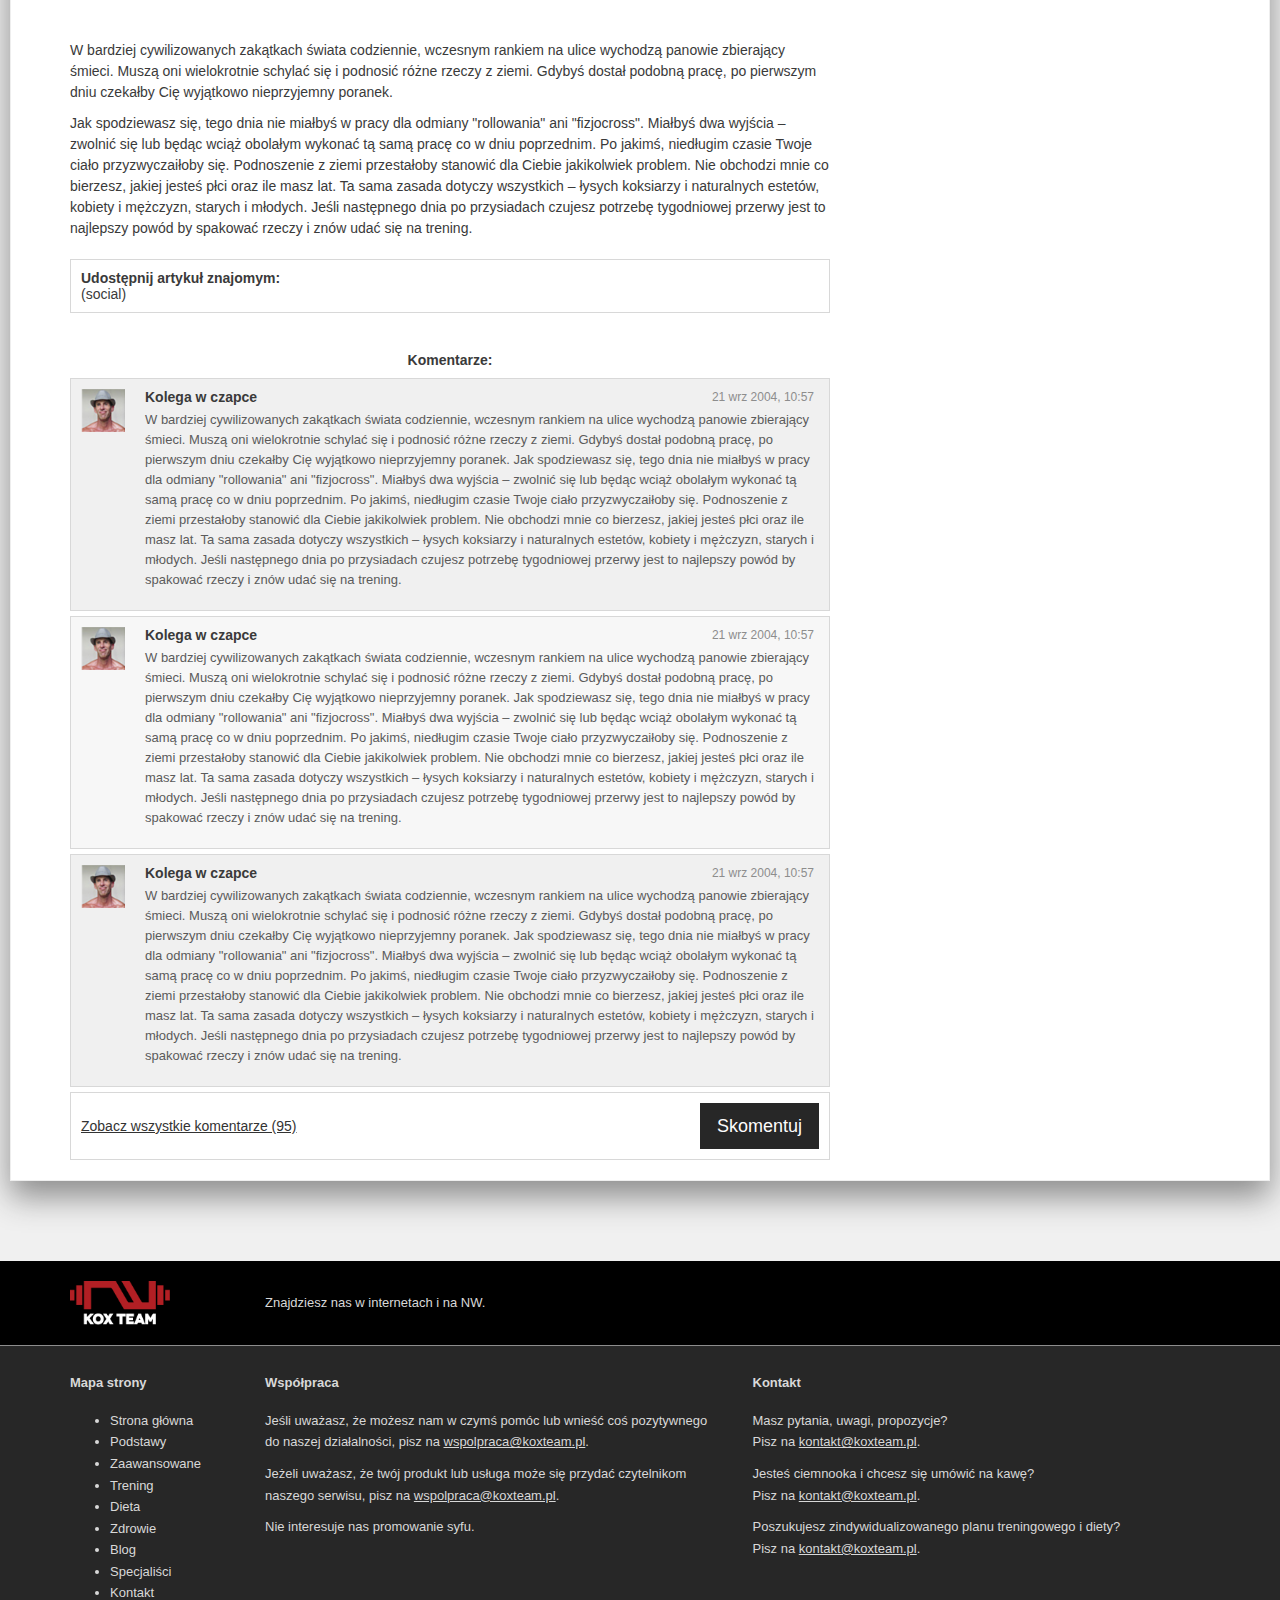
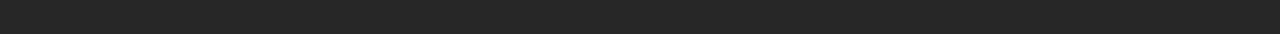
==== commit a77d07bd: "refactoring, extended .kt-table" ====
--- a/index.html
+++ b/index.html
@@ -9,6 +9,7 @@
 
 <body id="kt-body">
   
+  <!-- LOGIN I REJESTRACJA -->
   <div class="container">
     <div class="row">
       <div id="kt-login-panel">
@@ -23,6 +24,7 @@
       </div>
     </div>
     
+    <!-- LOGO I SEARCH BAR -->
     <div id="kt-logo-search" class="row">
       <div id="kt-col-logo">
         <img src="Content/images/kt_main_logo.png">
@@ -50,20 +52,12 @@
     </div>
   </div>
   
+  <!-- KARTKA -->
   <div id="kt-white-sheet">
     <div class="container">
       <nav id="kt-navbar" class="navbar navbar-inverse">
-        <!-- Brand and toggle get grouped for better mobile display -->
-        <!-- <div class="navbar-header">
-          <button type="button" class="navbar-toggle collapsed" data-toggle="collapse" data-target="#bs-example-navbar-collapse-1">
-            <span class="sr-only">Toggle navigation</span>
-            <span class="icon-bar"></span>
-            <span class="icon-bar"></span>
-            <span class="icon-bar"></span>
-          </button>
-        </div> -->
-        
-        <!-- Collect the nav links, forms, and other content for toggling -->
+
+        <!-- MENU -->
         <div id="collapse-menu" class="collapse navbar-collapse">
           <ul class="nav navbar-nav">
             <li><a href="#"><span class="glyphicon glyphicon-home"></span></a></li>
@@ -78,10 +72,11 @@
         </div><!-- /.navbar-collapse -->
       </nav>
       
+      <!-- LEWY PANEL (TRESC) -->
       <div id="kt-left-panel">
         <div class="row">
           <div class="kt-article">
-            <img src="Content/images/kolo-ze-sztanga.png" class="kt-article-big-image">
+            <img src="Content/images/kolo-ze-sztanga.png" class="kt-big-image">
             
             <h1>Adaptacja, czyli jak robic postepy na silowni</h1>
             <div class="kt-box">
@@ -133,11 +128,13 @@
               Jak spodziewasz się, tego dnia nie miałbyś w pracy dla odmiany "rollowania" ani "fizjocross". Miałbyś dwa wyjścia – zwolnić się lub będąc wciąż obolałym wykonać tą samą pracę co w dniu poprzednim. Po jakimś, niedługim czasie Twoje ciało przyzwyczaiłoby się. Podnoszenie z ziemi przestałoby stanowić dla Ciebie jakikolwiek problem. Nie obchodzi mnie co bierzesz, jakiej jesteś płci oraz ile masz lat. Ta sama zasada dotyczy wszystkich – łysych koksiarzy i naturalnych estetów, kobiety i mężczyzn, starych i młodych. Jeśli następnego dnia po przysiadach czujesz potrzebę tygodniowej przerwy jest to najlepszy powód by spakować rzeczy i znów udać się na trening. 
             </p>
             
+            <!-- SHARING -->
             <div class="kt-social">
               <b>Udostępnij artykuł znajomym:</b><br>
               (social)
             </div>
             
+            <!-- KOMENTARZE -->
             <h4 class="kt-comments-header">Komentarze:</h4>
             <div class="kt-comment-odd">
               <div class="row">
@@ -218,6 +215,8 @@
           </div>
         </div>
       </div>
+      
+      <!-- PRAWY PANEL -->
       <div class="kt-rigth-panel">  
         
         <!-- KURS DLA POCZĄTKUJĄCYCH -->
@@ -263,7 +262,7 @@
               <h4>POLECANE</h4>
             </div>
           </div>
-          <div class="kt-table-row">
+          <div class="kt-table-row-article-link">
             <div class="kt-table-col-image">
               <img src="Content/images/hantelka.png">
             </div><!-- 
@@ -286,7 +285,7 @@
             <h4>ARTYKUŁY</h4>
           </div>
         </div>
-        <div class="kt-table-row">
+        <div class="kt-table-row-article-link">
           <div class="kt-table-col-image">
             <img src="Content/images/hantelka.png">
           </div><!-- 
@@ -301,6 +300,7 @@
     </div>
   </div>
   
+  <!-- FOOTER -->
   <div id="kt-footer">
     <div id="kt-footer-top">
       <div class="container">
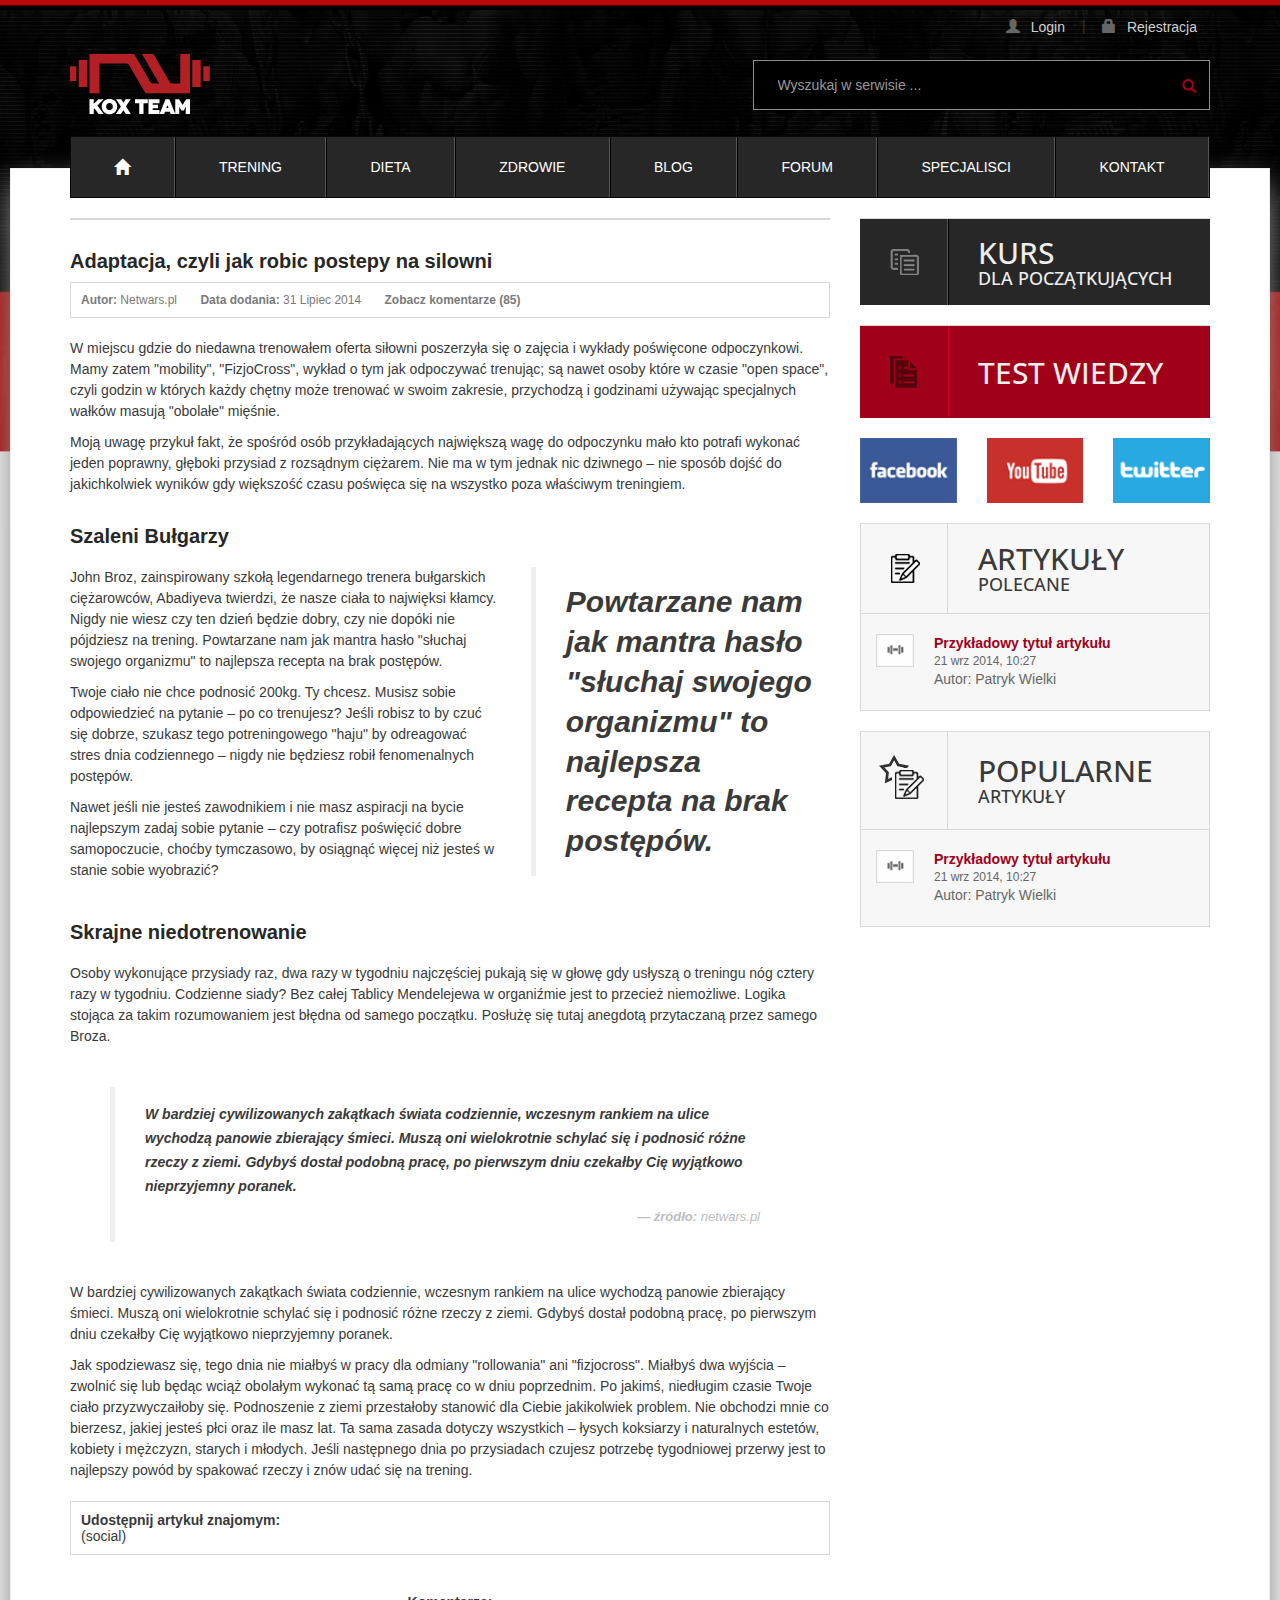
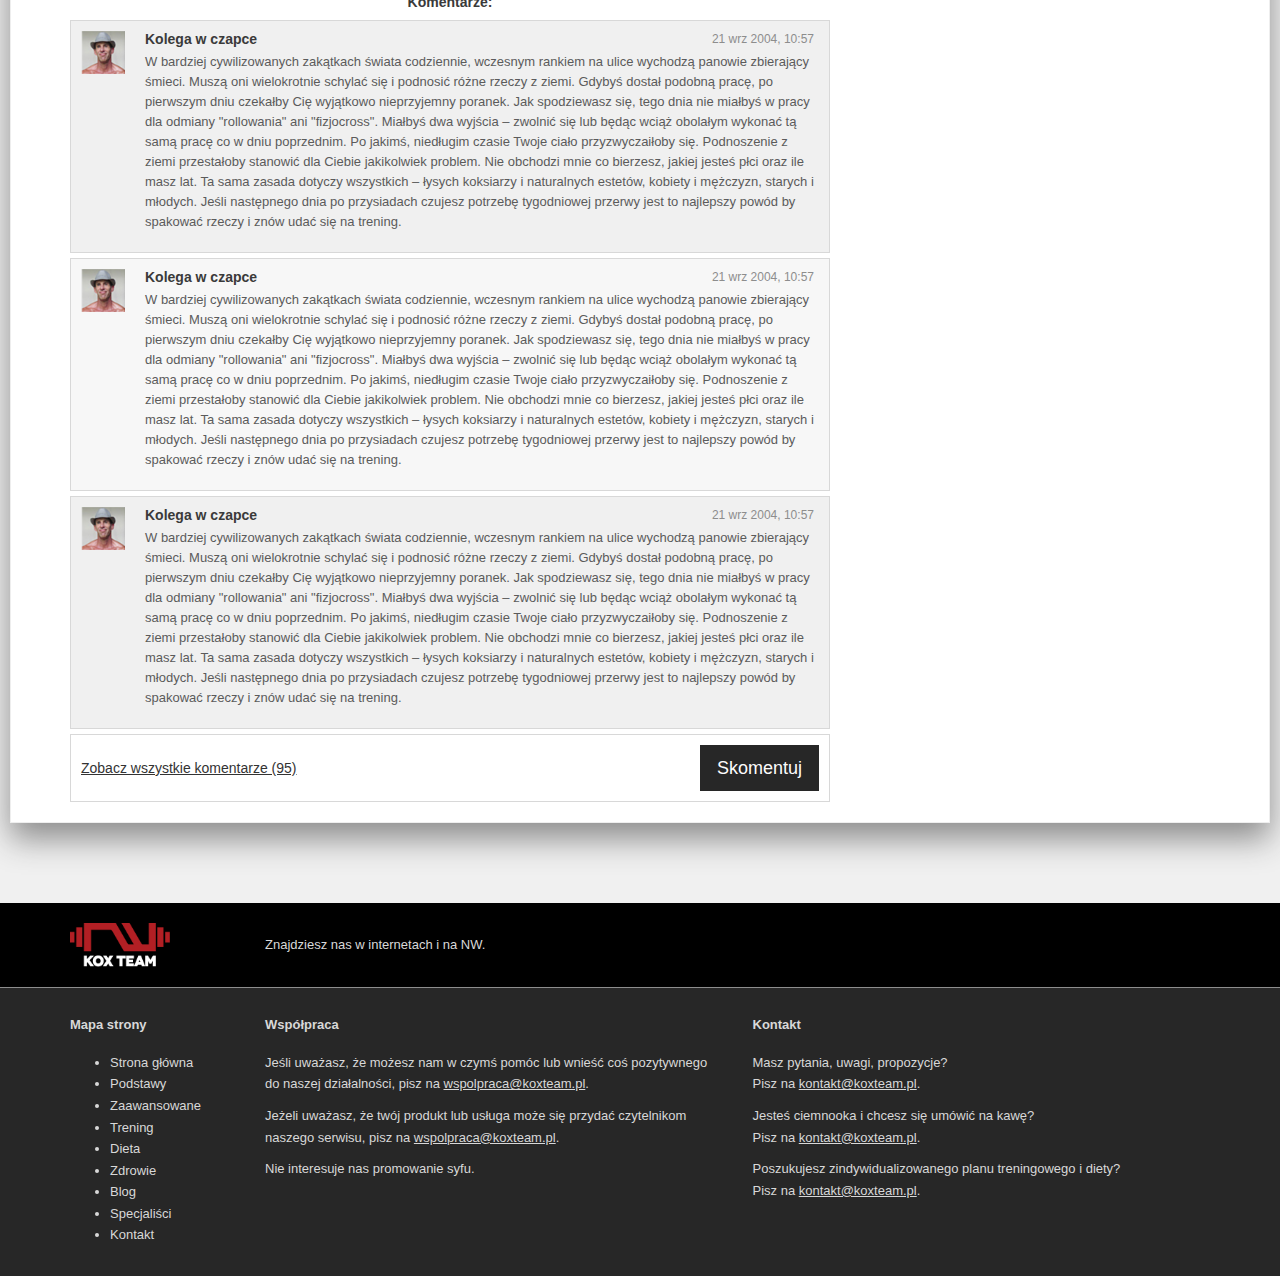
==== commit c5007b4c: "ditto (html)" ====
--- a/index.html
+++ b/index.html
@@ -71,13 +71,12 @@
           </ul>
         </div><!-- /.navbar-collapse -->
       </nav>
-      
+
       <!-- LEWY PANEL (TRESC) -->
       <div id="kt-left-panel">
         <div class="row">
           <div class="kt-article">
-            <img src="Content/images/kolo-ze-sztanga.png" class="kt-big-image">
-            
+            <div style="background-image: url('Content/images/kolo-ze-sztanga.png')" class="kt-big-image"></div>
             <h1>Adaptacja, czyli jak robic postepy na silowni</h1>
             <div class="kt-box">
               <ul class="kt-article-info">
